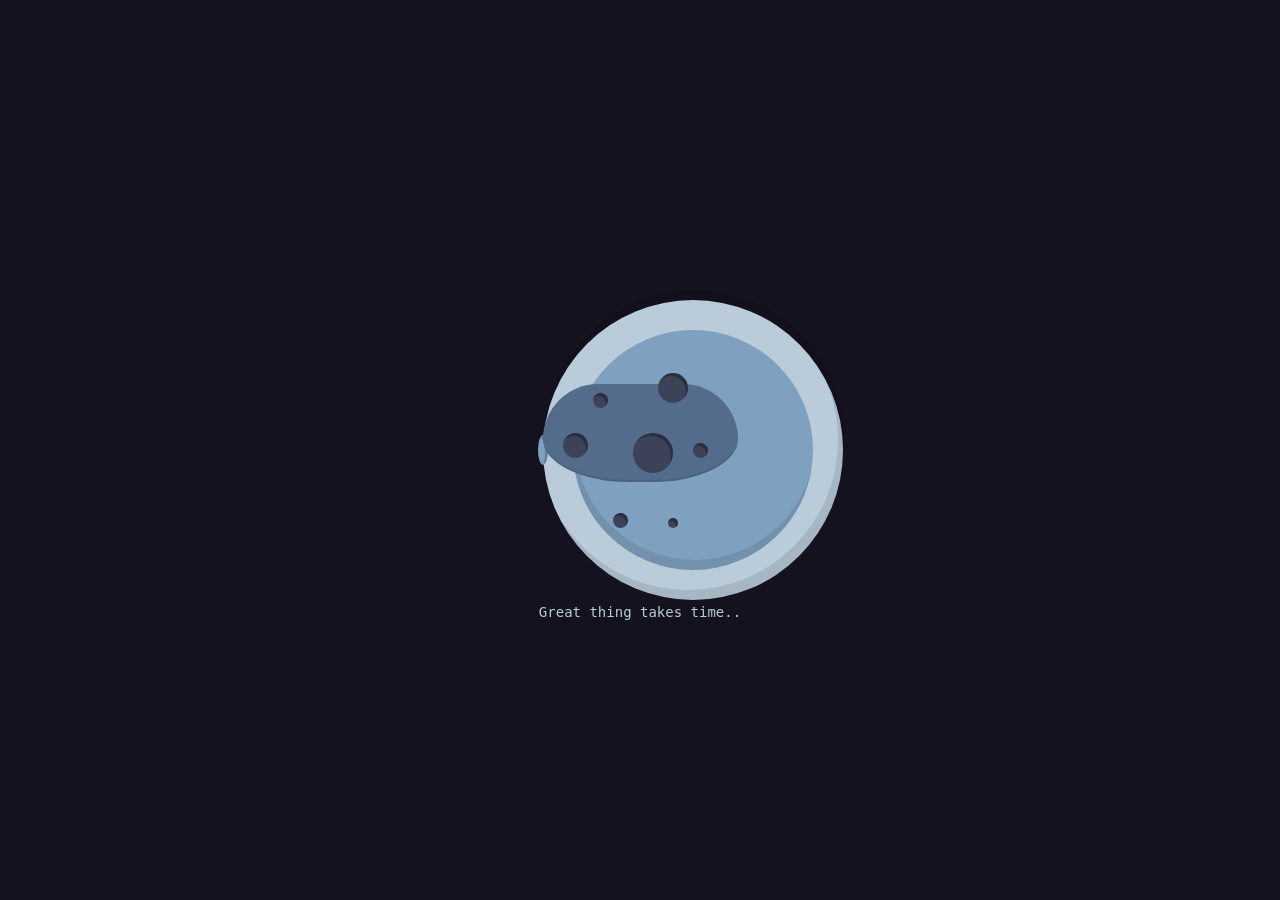
==== index.html @ 895e4190 "css-fix" ====
<!DOCTYPE html>
<html lang="en">
<head>
    <meta charset="UTF-8">
    <meta name="viewport" content="width=device-width, initial-scale=1.0">
    <title>Adarsh Gupta</title>
</head>
<link rel="stylesheet" href="style.css">
<link rel="preconnect" href="https://fonts.googleapis.com">
<link rel="preconnect" href="https://fonts.gstatic.com" crossorigin>
<link href="https://fonts.googleapis.com/css2?family=Protest+Riot&display=swap" rel="stylesheet">
<!-- <link rel="stylesheet" href="https://unpkg.com/swiper/swiper-bundle.min.css" /> -->
<link rel="stylesheet" href="https://unicons.iconscout.com/release/v4.0.0/css/line.css" />
<link rel="shortcut icon" href="./assets/images/favicon.png">
<body>

    <div id="loading-logo">
        <div class="content">
            <div class="planet">
               <div class="ring"></div>
                  <div class="cover-ring"></div>
               <div class="spots">
                  <span></span>
                  <span></span>
                  <span></span>
                  <span></span>
                  <span></span>
                  <span></span>
                  <span></span>
         
               </div>
            </div>
            <p>Great thing takes time..</p>
         </div>
      </div>

<div id="content" class="hidden">
    <div class="mob-nav-popup">

        <ul>

            <div class="upper-bar">
                <img src="./assets/images/menu.png" class="menu-img" onclick="closeSideBar()" alt="">
                <img src="./assets/images/close.png" class="invert cross-img" onclick="closeSideBar()" alt="">
            </div>

            <div class="lower-bar">
                <li><a href="#home" onclick="closeSideBar()">Home</a></li>
                <li><a href="#about" onclick="closeSideBar()">About</a></li>


                <li><a href="#myprojects" onclick="closeSideBar()">Projects</a></li>
                        <li><a href="/creative.html" target="_blank" onclick="closeSideBar()">Creative Stuffs</a></li>
                <li><a href="#contact" onclick="closeSideBar()">Contact</a></li>
            </div>

        </ul>
    </div>

    <div class="main-container" id="home">
        <nav>
            <div class="desktop-nav">
                <div class="name">
                    Adarsh
                </div>
                <div class="navigations">
                    <ul>
                        <li><a href="#home">Home</a></li>
                        <li><a href="#about">About</a></li>
                        <li><a >MyWorks 
                            <img src="./assets/images/arrow-down.png" alt="">
                        </a>
                        <ul class="highindex">
                            <li><a href="#myprojects">MyProjects</a></li>
                            <li><a href="/creative.html" target="_blank">Creative Stuffs</a></li>
                        </ul>
                        </li>
                        <li class="margin-shift"><a href="#contact">Contact</a></li>
                    </ul>
                </div>
            </div>

            <div class="invisible-nav">

            </div>

            <div class="mobile-nav">
                <div class="name">
                    Adarsh
                </div>
                <div class="menu" onclick="showSideBar()">
                    <img src="./assets/images/menu.png" alt="">
                </div>
            </div>

        </nav>

        <div class="hero">

            <div class="hero-grp1">
                <div class="home-contact">
                        <a href="https://www.linkedin.com/in/adarshgupta2003/" class="home_social-icon" target="_blank">
                        <i class="uil uil-linkedin-alt"></i>
                        </a>
            
                        <a href="https://github.com/adarshgupta-2003" class="home_social-icon" target="_blank">
                        <i class="uil uil-github-alt"></i>
                        </a>
            
                        <a href="https://twitter.com/adarshgupta_x" class="home_social-icon" target="_blank">
                        <i class="uil uil-twitter-alt"></i>
                        </a>
            
                        <a href="https://medium.com/@adarshgupta_x" class="home_social-icon" target="_blank">
                        <i class="uil uil-medium-m"></i>
                        </a>
                </div>
            </div>

            <div class="hero-grp2">
                <div class="home_img">
                    <img src="./assets/images/adarsh.jpg" alt="">
                </div>
        
                <div class="home-desc">
                    <h1>Hi! I'm <span>Adarsh,</span></h1>
                    <br>
                    <p>I'm a bachelor's student in Information Technology at Mumbai University.</p>
                    <br>
                    <p>I'm currently upskilling myself in </p>
                    <p><span class="type"></span></p>
                    <div class="contactBtn">
                        <a href="https://drive.google.com/file/d/1bF4rXIwSXYUaho3O0GEvxIoeNjjh6YM7/view?usp=sharing" target="_blank" class="button button--flex">
                        Get Resume
                        </a>
                    </div>
                </div>
            </div>

        </div>

        <div class="block"></div>


        <!-- ------------------------About Section------------------------ -->
        
        <div class="about" id="about">
            <div class="about-title">
                &nbsp;<h1>About</h1>
            </div>
            <div class="about-holder">
                <div class="about-2nd-holder">
                    <div class="photo">
                        <img src="./assets/images/adarsh-gupta.jpg" alt="">
                    </div>
                    <div class="about-desc">
                        <p id="greet">   </p>
                        <p>I'm Adarsh Gupta an <span>IT student</span> based in Mumbai, India.</p>
                        <p>I'm currently upskilling myself in <span>Machine Learning, Data Science & Data Structures</span>.</p>
                        <p>When I'm not buried into coding or studying, I find myself immersed in reading, <span>researching</span>, playing <span>chess</span> or gazing up at the stars or learning about <span>deep space </span> & <span>cosmos</span>.</p>
                        <p>Sometimes while mendling with thoughts and feelings I write <span>poems</span> or sometimes write paragraphs which self-reflect my thoughts and character.</p>
                        <p>I'm always up for <span>collaborating</span> and making stuffs.</p>
                    </div>
                </div>
            </div>
        </div>

                <!-- ---------------Qualification Timeline Section------------------->

        <div class="sub-about">
            <div class="sub-about-title">
                <i class="uil uil-graduation-cap qualification_icon qualcolor" onclick="qualClick()"></i>
                <h2 class="qual" onclick="qualClick()">Qualifications </h2> 
                <h2 class="mid-qual-exp">/</h2>
                <i class="uil uil-briefcase-alt qualification_icon expcolor" onclick="expClick()"></i>
                <h2 class="exp" onclick="expClick()">Work</h2>
            </div>

            <div class="qual-body">
                <div class="timeline">
                    <ul>
                      <li>
                        <div class="content-qual">
                          <h3>BSc. in Information Technology</h3>
                          <p>VPM RZ SHAH College of Arts, Science and Commerce NAAC A grade, Mumbai University</p>
                          <p>CGPA - 7.9 | Mumbai, Maharashtra</p>
                        </div>
                        <div class="time">
                          <h4>July 2021 - June 2024</h4>
                        </div>
                      </li>
                      
                      <li>
                        <div class="content-qual">
                          <h3>Senior Secondary Education</h3>
                          <p>Wamanrao Muranjan College of Arts and Science, HSC Board.</p>
                          <p>Percentage - 89% | Mumbai, Maharashtra</p>
                        </div>
                        <div class="time">
                          <h4>April 2019 - April 2021
                          </h4>
                        </div>
                      </li>
                      
                      <li>
                        <div class="content-qual">
                          <h3>Junior Secondary Education</h3>
                          <p>Holy Angels' High School, State Board</p>
                          <p>Percentage - 86% | Mumbai, Maharashtra</p>
                        </div>
                        <div class="time">
                          <h4>May 2018 - April 2019
                          </h4>
                        </div>
                      </li>
                      
                      
                      <div style="clear:both;"></div>
                    </ul>
                  </div>
            </div>

            <div class="exp-body">
                <img src="./assets/images/jobmeme.jpg" alt="">
            </div>
        </div>

        <!-- ------------------------Project Section------------------------ -->

        <div class="projects" id="myprojects">
            <h1>My Projects</h1>

            <div class="card-container">

                <div class="card">
                    <div class="card-holder">
                        <div class="img">
                            <img src="./assets/images/assistant.png" alt="">
                        </div>

                        <div class="project-title">
                            <h2>Wall-E Assistant</h2>
                        </div>

                        <div class="action-buttons">
                            <button class="p-btn source-code"><a href="https://github.com/adarshgupta-2003/Wall-E-Assistant">Source Code</a></button>
                            <button class="p-btn live demo"><a href="https://www.youtube.com/watch?v=ZAj6F7ucrU4">Live Demo</a></button>
                        </div>

                        <div class="project-desc">
                            <h4>Developed Wall-E , A small-scale assistant, capable of running applications present on your system , send mails and carry out google searches on the console itself.</h4>
                        </div>
                    </div>  
                    

                </div>
                <div class="card">
                    <div class="card-holder">
                        <div class="img">
                            <img src="./assets/images/tictactoe.png" alt="">
                        </div>

                        <div class="project-title">
                            <h2>Tic-Tac-toe Game</h2>
                        </div>

                        <div class="action-buttons">
                            <button class="p-btn source-code"><a href="https://github.com/adarshgupta-2003/Tic-Tac-Toe-Game">Source Code</a></button>
                            <button class="p-btn live demo"><a href="https://github.com/adarshgupta-2003/Tic-Tac-Toe-Game">Live Demo</a></button>
                        </div>

                        <div class="project-desc">
                            <h4>Developed a console based Tic-Tac-Toe game in python without using any external libraries and only logics and file systems. Includes 2 player and single player.</h4>
                        </div>
                    </div>

                </div>

                <!-- 3rd project -->
                <div class="card">
                    <div class="card-holder">
                        <div class="img">
                            <img src="./assets/images/ml.png" alt="">
                        </div>

                        <div class="project-title">
                            <h2>ML Algorithms</h2>
                        </div>

                        <div class="action-buttons">
                            <button class="p-btn source-code"><a href="https://github.com/adarshgupta-2003/Machine-Learning-Algorithms">Source Code</a></button>
                            <button class="p-btn live demo"><a href="https://github.com/adarshgupta-2003/Machine-Learning-Algorithms/blob/main/01_Simple%20Linear%20Regression/01_simple-linear-regression.ipynb">Live Demo</a></button>
                        </div>

                        <div class="project-desc">
                            <h4>A repository of me practicing few Machine-Learning-Algorithms. Jupyter Notebook environment was used while coding , consisting of 6 algorithms yet.</h4>
                        </div>
                    </div>  

                </div>
                <div class="card">
                    <div class="card-holder">
                        <div class="img">
                            <img src="./assets/images/dgservices.png" alt="">
                        </div>

                        <div class="project-title">
                            <h2>DG-Services</h2>
                        </div>

                        <div class="action-buttons">
                            <button class="p-btn source-code"><a href="https://github.com/adarshgupta-2003/DG-Services">Source Code</a></button>
                            <button class="p-btn live demo"><a href="https://dg-services.vercel.app/">Live Demo</a></button>
                        </div>

                        <div class="project-desc">
                            <h4>Developed a content-driven website for DG Services, a home appliance repair business, showcasing products, services, and enhancing online presence.</h4>
                        </div>
                    </div>

                </div>

                <div class="card">
                    <div class="card-holder">
                        <div class="img">
                            <img src="./assets/images/translator.png" alt="">
                        </div>

                        <div class="project-title">
                            <h2>Text-to-web translator</h2>
                        </div>

                        <div class="action-buttons">
                            <button class="p-btn source-code"><a href="https://github.com/adarshgupta-2003/Text-to-web-bridge">Source Code</a></button>
                            <button class="p-btn live demo"><a href="https://adarshgupta-2003.github.io/Text-to-web-bridge/">Live Demo</a></button>
                        </div>

                        <div class="project-desc">
                            <h4>Created a website to translate texts over 5000 characters by creating a separate web-text page, overcoming Google Translate's limitations, inspired by mom's WhatsApp translation struggles.</h4>
                        </div>
                    </div>

                </div>
                <div class="card">
                    <div class="card-holder">
                        <div class="img">
                            <img src="./assets/images/twowheelsonrent.png" alt="">
                        </div>

                        <div class="project-title">
                            <h2>TwoWheelsOnRent</h2>
                        </div>

                        <div class="action-buttons">
                            <button class="p-btn source-code"><a href="https://github.com/adarshgupta-2003/TwoWheelsOnRent">Source Code</a></button>
                            <button class="p-btn live demo"><a href="https://two-wheels-on-rent.vercel.app/">Live Demo</a></button>
                        </div>

                        <div class="project-desc">
                            <h4>Developed bicycle rental website, Teaming up with my colleague partner for UI expertise where I've meticulously coded the frontend and backend,  developing it with precision and collaboration.</h4>
                        </div>
                    </div>

                </div>

            </div>
        </div>


        <div class="contact" >
            <section class="contact section" id="contact">
                <h1 class="section_title" id="contact">Contact Me</h1>
                <span class="section_subtitle">
                Let's talk , I'm always open to hearing ideas and perspectives ...
                </span>
          
                <div class="contact_container">
                  <div class="left">
                    <a href="mailto:adarshgupta.contact@gmail.com" target="_blank">
                      <div class="contact_info">
                        <i class="uil uil-envelope-alt contact_icon"></i>
                        <div>
                          <h3 class="contact_title">Email</h3>
                          <span class="contact_subtitle">adarshgupta.contact@gmail.com</span>
                        </div>
                      </div>
                    </a>
          
                    <a href="https://github.com/adarshgupta-2003" target="_blank">
                      <div class="contact_info">
                        <i class="uil uil-github-alt contact_icon"></i>
                        <div>
                          <h3 class="contact_title">GitHub</h3>
                          <span class="contact_subtitle">Explore Projects & Source Codes</span>
                        </div>
                      </div>
                    </a>
          
                    <a href="https://twitter.com/adarshgupta_x" target="_blank">
                      <div class="contact_info">
                        <i class="uil uil-twitter-alt contact_icon"></i>
                        <div>
                          <h3 class="contact_title">Twitter</h3>
                          <span class="contact_subtitle">@adarshgupta</span>
                        </div>
                      </div>
                    </a>
          
                    <a href="https://medium.com/@adarshgupta_x" target="_blank">
                      <div class="contact_info">
                        <!-- <img src="./assets/images/medium.svg" alt=""> -->
                        <i class="uil uil-medium-m contact_icon"></i>
                        <div>
                          <h3 class="contact_title">Medium</h3>
                          <span class="contact_subtitle">Blogs, India</span>
                        </div>
                      </div>
                    </a>

                    <a href="https://goo.gl/maps/9Uu7zb71Ub7LUuQG9" target="_blank">
                      <div class="contact_info">
                        <i class="uil uil-location-point contact_icon"></i>
                        <div>
                          <h3 class="contact_title">Location</h3>
                          <span class="contact_subtitle">Mumbai, India</span>
                        </div>
                      </div>
                    </a>
                  </div>

                <div class="right">
                    <form id="contact-form" action="https://formspree.io/f/mjvnoewa" method="post">
                        <div id="alert" class="alert_style"></div>
                        <input type="text" id="name" name="name" placeholder="Your name" required>
                        <input type="email" id="email" name="email" placeholder="Email" required>
                        <input type="text" id="subject" name="subject" placeholder="Subject" required>
                        <textarea id="message" name="message" rows="4" placeholder="Write your message" required></textarea>
                        <div class="contact-button">
                            <button type="submit">Send Message</button>
                        </div>
                    </form>
                </div>
          
                </div>
              </section>
        </div>

        <div class="footer">
            <footer>
        <div class="main-footer">

                    <div class="left-footer">
                        <div class="footer-title">
                            <h1>Adarsh Gupta</h1>
                        </div>
                        <div class="footer-subtitle">
                            Data Science Enthusiast
                        </div>
                    </div>


                    <div class="mid-footer dn">
                        <ul>
                            <li><a href="">Home</a></li>
                            <li><a href="">About</a></li>
                            <li><a href="">Projects</a></li>
                            <li><a href="">Contact</a></li>
                        </ul>
                    </div>

                    <div class="end-footer dn">
                        <div class="footer-socials">
                            <a href="https://www.linkedin.com/in/adarshgupta2003/" target="_blank" class="footer_social">
                              <i class="uil uil-linkedin-alt"></i>
                            </a>
                            <a href="https://twitter.com/adarshgupta_x" target="_blank" class="footer_social">
                              <i class="uil uil-twitter-alt"></i>
                            </a>
                            <a href="https://www.instagram.com/adarsh.guptaaaa/" target="_blank" class="footer_social">
                              <i class="uil uil-instagram"></i>
                            </a>
                            <a href="https://medium.com/@adarshgupta_x" target="_blank" class="footer_social">
                              <i class="uil uil-medium-m"></i>
                            </a>
                        </div>
                    </div>


                <!-- footer for mobile -->
                <div class="fdesktop">
                    <div class="mid-footer frow">
                        <ul>
                            <li><a href="#home">Home</a></li>
                            <li><a href="#about">About</a></li>
                            <li><a href="#myprojects">Projects</a></li>
                            <li><a href="#contact">Contact</a></li>
                        </ul>
                    </div>

                    <div class="end-footer frow">
                        <div class="footer-socials">
                            <a href="https://www.linkedin.com/in/adarshgupta2003/" target="_blank" class="footer_social">
                              <i class="uil uil-linkedin-alt"></i>
                            </a>
                            <a href="https://twitter.com/adarshgupta_x" target="_blank" class="footer_social">
                              <i class="uil uil-twitter-alt"></i>
                            </a>
                            <a href="https://www.instagram.com/adarsh.guptaaaa/" target="_blank" class="footer_social">
                              <i class="uil uil-instagram"></i>
                            </a>
                            <a href="https://medium.com/@adarshgupta_x" target="_blank" class="footer_social">
                              <i class="uil uil-medium-m"></i>
                            </a>
                        </div>
                    </div>
                </div>
        </div>
                <div class="sub-footer">
                    <p>©2024 All rights reserved . </p>
                    <p>&nbsp;Developed with ❤️ by Adarsh Gupta</p>
                </div>

                <!-- hitwebcounter.com domain got purchased api expires -->

                <div class="hitcounter">
                    <p>Visit count :&nbsp;</p>
                    <a href="https://www.hitwebcounter.com" target="_blank">
                        <img src="https://hitwebcounter.com/counter/counter.php?page=12273939&style=0010&nbdigits=5&type=ip&initCount=0" title="Counter Widget" alt="100"   border="0" />
                    </a> 
                </div>


            </footer>
        </div>
    </div>
</div>

    <script src="https://unpkg.com/typed.js@2.1.0/dist/typed.umd.js"></script>
    <script src="https://unpkg.com/swiper/swiper-bundle.min.js"></script>
    <script src="script.js"></script>
</body>
</html>
---- style.css ----
@import url("https://fonts.googleapis.com/css2?family=Poppins:wght@400;500;600&display=swap");
@import url('https://fonts.googleapis.com/css?family=Montserrat:400,500,600');

*{
    padding: 0;
    margin: 0;
    box-sizing: border-box;
    /* background-color: #5946b6; */
    scrollbar-color: #454a4d #202324;
    font-family: "Poppins", sans-serif;;
    scroll-behavior: smooth;
}

body, .hero{
    background-color: #14121F;
}

.main-container{
    height: 100vh;
    width: 100vw;
}

nav{
    width: 100vw;
    color: white;
    position: fixed;
    z-index: 99;
    background-color: #14121F;
}

.desktop-nav{
    display: flex;
    justify-content: space-between;
    padding: 40px 40px 20px 40px;
}


.navigations ul{
    display: flex;
    list-style-type: none;
}

.navigations ul li a{
    text-decoration: none;
    color: white;
    font-size: 23px;
    padding: 0 40px;
}

.navigations ul li a:hover{
  color: #6D57E0;
}

.navigations ul img{
    height: 17px;
}

.mobile-nav{
    display: none;
}

.name{
    font-family: "Protest Riot", sans-serif;
    font-weight: 400;
    font-style: normal;
    font-size: 40px;
}

.mob-nav-popup{
    display: none;
}

@media screen and (max-width: 767px){

    .desktop-nav{
        display: none;
    }

    .invisible-nav{
        width: 100vw;
        position: fixed;
    }

    .mobile-nav{
        display: flex;
        justify-content: space-between;
        align-items: end;
        padding: 20px;
        width: 100vw;
        height: 80px;
    }

    .mobile-nav .name {
        font-size: 30px;
        cursor: pointer;
    }

    .menu img{
        height: 30px;
        cursor: pointer;
        
    }


    .mobile-nav-popup{
        height: 100vh;
    }
    
    .upper-bar {
        display: flex;
        justify-content: space-between;
        padding: 20px;
    }

    .menu-img{
      height: 30px;
      cursor: pointer;
    }

    .cross-img{
      height: 25px;
      cursor: pointer;
    }

    .invert{
      filter: invert(1);
    }
    
    .mobile-nav-popup ul{
        display: flex;
    }
    
    .lower-bar{
        height: 80vh;
        /* border: 2px solid red; */
        display: flex;
        justify-content: center;
        align-items: center;
        flex-direction: column;
    }
    
    .lower-bar img{
        height: 13px;
    }
    
    .mob-nav-popup ul{
        list-style-type: none;
        text-decoration: none;
    }
    
    .lower-bar li a{
        color: white;
        text-decoration: none;
        /* border: 2px solid red; */
        text-align: start;
        font-size: 22px;
    }
    
    .lower-bar li{
        margin: 30px 0;
        text-align: start;
    }


    /* hero for mobile */

    .home_img{
        display: flex;
        justify-content: center;
    }

}

/* hover on dropdown */

nav ul li:hover > ul {
    display: block;
    }

.navigations ul ul {
    display: flex;
    flex-direction: column;
    padding-top: 10px;
    display: none;
}

/* for drop down fix */
.navigations{
    position: relative;
    display: flex;
    justify-content: center;
    align-items: center;
}

.highindex{
    background-color: #14121F;
    position: absolute;
    z-index: 999;
}

.highindex li a:hover {
    text-decoration: underline;
}

.navigations ul ul li{
    padding: 6px 0;
    margin: 8px;
}

/* .navigations ul ul li a{
    padding: 5px 0;
} */



/* hero section */

.hero{
    height: 101vh;
    width: 100vw;
    display: flex;
    flex-direction: row;
    justify-content: center;
    align-items: center;
    position: absolute;
    /* background-color: red; */
}

.home_img img{
    height: 50vh;
}

.home_social-icon{
    color: rgb(116, 94, 225);
    font-size: 1.25rem;
    
}

.home-contact{
    display: grid;
  grid-template-columns: max-content;
  row-gap: 1rem;
  transform: translateX(-4rem);
}


.hero-grp2{
    display: flex;
    flex-direction: row;
    color: white;
}

.home-desc{
    /* transform: translateX(3rem); */
    display: flex;
    flex-direction: column;
    justify-content: center;
    /* align-items: center; */
}

.home-desc h1{
    font-size: 48px;
}

.home-desc p{
    font-size: 1.125rem;
}

.home-desc span{
  color: #6D57E0;
}

.type{
  font-weight: 900;
}

/* button */

.button--flex {
    display: inline-flex;
    align-items: center;
    gap: 0.3rem;
  }

  .button {
    display: inline-flex;
    justify-content: center;
    background-color: #6e57e0 ;
    color: #fff;
    padding: 1rem;
    border-radius: 0.5rem;
    font-weight: var(--font-medium);
    font-family: inherit;
  }

  .contactBtn{
    margin: 25px 0 20px;
    margin-left: 17vw;
  }

  .contactBtn a{
    text-decoration: none;
  }

  .contactBtn a:hover{
    background-color: #5946b6;
  }

/* translateX contact and home-desc*/

.block{
    height: 100vh;
    background-color: antiquewhite;
}

/* responsive for mobile */

@media screen and (max-width: 375px){
  .home_img img{
    margin-top: 50px;
  }
}

@media screen and (max-width: 767px){
    .hero{
        flex-direction: row;
        /* border: 2px solid red; */
    }

    .hero-grp2{
        flex-direction: column;
    }

    .home-contact{
        padding-left: 20px;
        transform: translate(0.5rem, -6em);
    }

    .home-desc{
        /* transform: translateX(15px); */
        /* border: 2px solid red; */
        padding-left: 20px;
        display: flex;
        /* width: 20vw; */
    }

    .home-desc p {
        font-size: 18px;
      }

    .home-desc h1 {
        /* display: flex; */
        font-size: 30px;
        text-align: center;
    
      }

    .home_img img {
        height: 240px;
      }
}



/* about section */

.about{
    height: auto;
    width: 100vw;
    scroll-margin: 100px;
    /* background-color: brown; */
}

.about-title{
    color: white;
    text-align: center;
}

.about-holder{
    display: flex;
    justify-content: center;
    margin-top: 30px;
    /* border: 2px solid red; */
}

.photo img{
    height: 350px;
}

.about-2nd-holder{
    width: 63vw;
    display: flex;
}

.about-desc{
    font-size: 16.35px;
    color: white;
    margin-left: 40px;
    display: flex;
    justify-content: center;
    flex-direction: column;
}

.about-desc span{
  /* dark yellow */
  color: rgb(248, 187, 74);
  
  /* redish */
  /* color: #e96574; */
  
  /* light yellow */
  /* color: wheat; */
}

textarea { resize: none; }

/* @media screen and (max-width: 393px){
  padding: 0 30px;
} */

@media screen and (max-width: 767px){

    #greet{
      text-align: center;
      font-size: 20px;
    }

    #about{
      scroll-margin: 60px;
    }

    .photo img{
      width: 270px;
    }

    .about-desc{
        margin-top: 20px;
        /* width: 340px; */
        width: auto;
        padding: 0 20px;
        text-align: justify;
    }

    .about-2nd-holder{
        display: flex;
        flex-direction: column;
        width: 100%;
        justify-content: center;
        align-items: center;
    }

    .about-desc{
        margin-left: 0;
    }
}

.alert_style {
  text-align: center;
  padding: 10px;
  font-size: var(--small-font-size);
  background-color: var(--first-color);
  color: rgb(45, 190, 45);
  border-radius: 0.5rem;
  display: none;
}

#id{
  display: none;
}


/* sub-about */

.sub-about{
    height: auto;
}

.sub-about-title{
  margin-top: 60px;
    width: 100vw;
    display: flex;
    justify-content: center;
    align-items: center;
    color: white;
}

.exp{
    margin-left: 6px;
    cursor: pointer;
}

.mid-qual-exp{
    margin: 0px 10px;
}

.qual{
    cursor: pointer;
    margin-left: 6px;
}

.exp-body{
    display: none;
    margin-top: 40px;
}

.exp-body img{
    height: 210px;
    margin-left: 36vw;
}

.qual-body{
    font-family: 'Montserrat', sans-serif;
}

.qualification_icon{
    font-size: 1.8rem;;
}

.qualcolor, .qual{
    color: #6D57E0;
}

.qualcolor, .expcolor{
    cursor: pointer;
}

/* extro-code */

.timeline{
    position:relative;
    margin:50px auto;
    padding:40px 0;
    width:1000px;
    box-sizing:border-box;
  }
  .timeline:before{
    content:'';
    position:absolute;
    left:50%;
    width:2px;
    height:100%;
    background:#c5c5c5;
  }
  .timeline ul{
    padding:0;
    margin:0;
  }
  .timeline ul li{
    list-style:none;
    position:relative;
    width:50%;
    padding:20px 40px;
    box-sizing:border-box;
  }
  .timeline ul li:nth-child(odd){
    float:left;
    text-align:right;
    clear:both;
  }
  .timeline ul li:nth-child(even){
    float:right;
    text-align:left;
    clear:both;
  }
  .content-qual{
    padding-bottom:20px;
  }
  .timeline ul li:nth-child(odd):before
  {
    content:'';
    position:absolute;
    width:10px;
    height:10px;
    top:24px;
    right:-6px;
    /* background:rgba(233,33,99,1); */
    background:rgba(233,33,99,1);
    border-radius:50%;
    box-shadow:0 0 0 3px rgba(233,33,99,0.2);
  }
  .timeline ul li:nth-child(even):before
  {
    content:'';
    position:absolute;
    width:10px;
    height:10px;
    top:24px;
    left:-4px;
    background:rgba(233,33,99,1);
    border-radius:50%;
    box-shadow:0 0 0 3px rgba(233,33,99,0.2);
  }
  .timeline ul li h3{
    padding:0;
    margin:0;
    /* color:rgba(233,33,99,1); */
    font-size: 18px;
    color: #6D57E0;
    font-weight:600;
  }
  .timeline ul li p{
    margin:10px 0 0;
    padding:0;
    color: white;
  }
  .timeline ul li .time h4{
    margin:0;
    padding:0;
    font-size:14px;
  }
  .timeline ul li:nth-child(odd) .time
  {
    position:absolute;
    top:12px;
    right:-222px;
    margin:0;
    padding:8px 16px;
    /* background:rgba(233,33,99,1); */
    background-color: #6D57E0;
    color:#fff;
    border-radius:18px;
    box-shadow:0 0 0 3px rgba(233,33,99,0.3);
  }
  .timeline ul li:nth-child(even) .time
  {
    position:absolute;
    top:12px;
    left:-222px;
    margin:0;
    padding:8px 16px;
    /* background:rgba(233,33,99,1); */
    background-color: #6D57E0;
    color:#fff;
    border-radius:18px;
    box-shadow:0 0 0 3px rgba(233,33,99,0.3);
  }
  @media(max-width:1000px)
  {
    .timeline{
      width:100%;
    }
  }
  @media(max-width:767px){
    .timeline{
      width:100%;
      padding-bottom:0;
    }
    h1{
      font-size:40px;
      text-align:center;
    }
    .timeline:before{
      left:20px;
      height:100%;
    }
    .timeline ul li:nth-child(odd),
    .timeline ul li:nth-child(even)
    {
      width:100%;
      text-align:left;
      padding-left:50px;
      padding-bottom:50px;
    }
    .timeline ul li:nth-child(odd):before,
    .timeline ul li:nth-child(even):before
    {
      top:-18px;
      left:16px;
    }
    .timeline ul li:nth-child(odd) .time,
    .timeline ul li:nth-child(even) .time{
      top:-30px;
      left:50px;
      right:inherit;
    }
  }

  @media screen and (max-width: 767px){
    .sub-about{
        margin-top: 50px;
    }

    .exp-body img{
        height: 210px;
        margin-left: 15px;
        width: 95vw;
    }
  }

  /* myprojects */

  .projects{
    height: auto;
    width: 100vw;
    position: relative;
  }

  .projects h1{
    text-align: center;
    margin-top: 100px;
    color: white;
  }

  .card-holder{
    padding: 20px;
    height: 465px;
  }

  .card-container{
    width: 80vw;
    display: flex;
    justify-content: center;
    margin-top: 20px;
    align-items: center;
  }

  .card-container {
    display: grid;
    grid-template-columns: repeat(3, 1fr);
    grid-gap: 20px;
    /* grid-column-gap: -20px; */
    justify-content: center;
    margin-top: 20px;
    margin-left: 180px;
  }

  .card{
    width: 335px;
    border: 2px solid #5946b6;
    border-radius: 22px;
    color: white;
    background-color: black;
  }

  .card img{
    height: 165px;
    width: 294px;
    border-radius: 12px;
  }

  /* inner-card styling */

  .project-title h2{
    text-align: center;
    margin: 10px 0px;
  }

  .action-buttons{
    display: flex;
    justify-content: space-around;
    margin: 10px 0px;
  }

  .project-desc h4{
    margin: 20px 0px;
  }

  .p-btn{
    padding: 4px 7px;
    border-radius: 5px;
    font-size: 16px;
    cursor: pointer;
    /* background-color: rgb(31, 170, 31); */
    background-color: #5946b6;
    color: white;
  }

  .action-buttons button a{
    text-decoration: none;
    color: #fff;
  }


  /* card nav */

  .prev-btn, .next-btn {
    position: absolute;
    top: 50%;
    transform: translateY(-50%);
    background: none;
    border: none;
    font-size: 24px;
    color: white;
    cursor: pointer;
    z-index: 1;
}

.prev-btn {
    left: 305px;
}

.next-btn {
    right: 305px;
}



/* .card {
    flex: 0 0 335px;
    margin-right: 20px;
    display: flex;
  width: 100%;
  animation: slide-animation 12s infinite linear;
} */

body{
  overflow-x: hidden;
}

#myprojects{
  scroll-margin: 130px;
}

@media (max-width: 768px) {
  .card-container {
      /* grid-template-columns: repeat(1, 1fr); */
      display: flex;
      flex-direction: column;
      justify-content: center;
      align-items: center;
  }

  .card-container{
    margin-left: 0;
    width: 100vw;
  }

  .card-holder{
    height: auto;
    /* width: auto; */
  }
}


/* media queries for scroll-margin on mobile */

@media (max-width: 768px) {
  

  .card-holder{
    padding: 20px;
  }

  
  #myprojects{
    scroll-margin: 90px;
  }

  #contact{
    scroll-margin: 400px;
  }

}

/* contact */

.contact_container {
  row-gap: 3rem;
}

.contact_info {
  display: flex;
  margin-bottom: 2rem;
  align-items: flex-start;
}

.contact_icon {
  font-size: 2rem;
  color: #6e57e0;
  margin-right: 0.75rem;
}

.contact_content {
  border-radius: 0.5rem;
  padding: 0.75rem 1rem 0.25rem;
  border: #6e57e0 2px solid;
}


.contact_input {
  width: 100%;
  font-family: "Poppins", sans-serif;
  font-size: 0.938rem;
  border: none;
  outline: none;
  padding: 0.25rem 0.5rem 0.5rem 0;
}

.contact_label {
  font-size: 0.75rem;
}


/* styles */

.contact{
  margin-top: 50px;
}

.contact_container{
  display: flex;
  justify-content: center;
  height: 78vh;
  margin-top: 30px;
}

.right{
  margin-left: 30px;
}

.right form{
  display: flex;
  flex-direction: column;
}

.section_title{
  color: white;
  font-size: 30px;
  text-align: center;
  margin-bottom: 10px;
}

.section_subtitle{
  display: flex;
  justify-content: center;
  color: antiquewhite;
}

input[type="text"],
input[type="email"],
textarea {
    width: 100%;
    padding: 15px;
    box-sizing: border-box;
    border: 3px solid #6D57E0;
    border-radius: 10px;
    margin: 8px 0;
    background-color: #14121F;
    color: white;

}

form{
  width: 25vw;
}

textarea{
  font-size: 14px;
}

.contact_title {
  font-size: 1.125rem;
  font-weight: 500;
  color: white;
  text-decoration: none;
}

.contact_subtitle {
  font-size: 0.813rem;
  text-decoration: none;
  color: grey;
}

.left a{
  text-decoration: none;
}

.contact-button{
  width: inherit;
  display: flex;
  justify-content: center;
}

.right button{
  width: 140px;
  padding: 10px;
  color: white;
  outline: none;
  background-color:#14121F;
  border: 3px solid #6D57E0;
  border-radius: 10px;
  cursor: pointer;
  margin-top: 10px;
}

#contact{
  scroll-margin: 120px;
}

@media (max-width: 768px){
  .contact_container{
    flex-direction: column;
  }

  .left{
    display: flex;
    flex-direction: column;
    justify-content: center;
    margin-left: 80px;
  }

  .right{
    margin-left: 0;
    margin-top: -30px;
  }

  form{
    width: auto;
    padding: 15px;
  }

  .section_subtitle{
    padding: 20px;
    text-align: center;
  }

  .section_title{
    margin-bottom: 0;
  }
}

/* main-footer */

footer{
  background-color: #100E1B;
}

.main-footer{
  display: flex;
  justify-content: space-around;
  padding: 50px;
}

.footer-title h1{
  color: white;
}

.footer-subtitle{
  color: grey;
  text-align: center;
}

.mid-footer ul{
  list-style-type: none;
}

.mid-footer ul li a{
  text-decoration: none;
  color: #c5c5c5;
}

.footer-socials{
  display: flex;
  flex-direction: column;
}

.footer-socials a i{
  color: white;
}

.mid-footer a:hover{
  text-decoration: underline;
}

.sub-footer{
  display: flex;
  justify-content: center;
  align-items: center;
  color: white;
}

.sub-footer{
  padding: 10px 0;
}

.mobile-footer{
  display: flex;
  flex-direction: row;
  justify-content: space-around;
}
  .fdesktop{
    display: none;
  }

  .footer-socials a i:hover,
  .mid-footer ul li a:hover
  {
    color: #6D57E0;
  }


@media (max-width: 768px){
  .main-footer{
    flex-direction: column;
    justify-content: center;
    align-items: center;
  }

  .dn{
    display: none;
  }

  .frow{
    flex-direction: row;
    /* display: none; */
  }

  .fdesktop{
    margin-top: 20px;
    width: 100%;
    display: flex;
    flex-direction: row;
    justify-content: space-evenly;
  }

  .contact_container{
    height: auto;
    margin-bottom: 40px;
  }

  .sub-footer{
    flex-direction: column;
  }
}

/* addtional mobile responsive */

@media (max-width: 560px){
  .card{
    width: 304px;
  }

  .card img{
    width: 262px;
  }

  form{
    padding: 25px;
  }
}

.hitcounter{
  display: flex;
  justify-content: center;
  align-items: center;
  text-align: center;
  padding-bottom: 10px;
}

.hitcounter p{
  color: white;
}

#cb{
  color: white;
}

.hitcounter img{
  height: 18px;
  margin-bottom: -3px;
}

/* for smaller device */

@media (max-height: 665px) {
  .hero{
    margin-top: 30px;
  }

/* for extreme smaller device */

@media (max-height: 605px) {
  .hero{
    margin-top: 50px;
  }

}
}

/* loading animation */



.hidden {
  display: none;
}

.content {
  width: 300px;
  height: 300px;
  position: relative;
  display: flex;
  justify-content: center;
  align-items: center;
}

.content .planet {
  width: 65%;
  height: 65%;
  background-color: #546c8c;
  border-radius: 100%;
  position: absolute;
  display: flex;
  align-items: center;
  transform-origin: center center;
  box-shadow: inset 2px -10px 0px rgba(0, 0, 0, 0.1);
  animation: planet 5s ease infinite alternate;
}

@keyframes planet {
  0% {
    transform: rotate(10deg);
  }

  100% {
    transform: rotate(-10deg);
  }
}

.content .planet .ring {
  position: absolute;
  width: 300px;
  height: 300px;
  border-radius: 100%;
  background-color: #bacbd9;
  display: flex;
  align-items: center;
  justify-content: center;
  transform-origin: 33% center;
  box-shadow: 2px -10px 0px rgba(0, 0, 0, 0.1), inset -5px -10px 0px rgba(0, 0, 0, 0.1);
  animation: ring 3s ease infinite;
  /* small ball */
  /* inner ring */
}

@keyframes ring {
  0% {
    transform: rotateX(110deg) rotateZ(0deg) translate(-50px, 5px);
  }

  100% {
    transform: rotateX(110deg) rotateZ(360deg) translate(-50px, 5px);
  }
}

.content .planet .ring:before {
  content: "";
  position: absolute;
  width: 10px;
  height: 30px;
  border-radius: 100%;
  background-color: #7ea1bf;
  z-index: 2;
  left: calc(0px - 5px);
  box-shadow: inset -3px 3px 0px rgba(0, 0, 0, 0.2);
}

.content .planet .ring:after {
  content: "";
  position: absolute;
  width: 240px;
  height: 240px;
  border-radius: 100%;
  background-color: #7ea1bf;
  box-shadow: inset 2px -10px 0px rgba(0, 0, 0, 0.1);
}

.content .planet .cover-ring {
  position: absolute;
  width: 100%;
  height: 50%;
  border-bottom-left-radius: 80%;
  border-bottom-right-radius: 80%;
  border-top-left-radius: 100px;
  border-top-right-radius: 100px;
  transform: translate(0px, -17px);
  background-color: #546c8c;
  z-index: 2;
  box-shadow: inset 0px -2px 0px rgba(0, 0, 0, 0.1);
}

.content .planet .spots {
  width: 100%;
  height: 100%;
  display: flex;
  align-items: center;
  justify-content: center;
  position: absolute;
  z-index: 2;
}

.content .planet .spots span {
  width: 30px;
  height: 30px;
  background-color: #3c4359;
  position: absolute;
  border-radius: 100%;
  box-shadow: inset -2px 3px 0px rgba(0, 0, 0, 0.3);
  animation: dots 5s ease infinite alternate;
}

@keyframes dots {
  0% {
    box-shadow: inset -3px 3px 0px rgba(0, 0, 0, 0.3);
  }

  100% {
    box-shadow: inset 3px 3px 0px rgba(0, 0, 0, 0.3);
  }
}

.content .planet .spots span:nth-child(1) {
  top: 20px;
  right: 50px;
}

.content .planet .spots span:nth-child(2) {
  top: 40px;
  left: 50px;
  width: 15px;
  height: 15px;
}

.content .planet .spots span:nth-child(3) {
  top: 80px;
  left: 20px;
  width: 25px;
  height: 25px;
}

.content .planet .spots span:nth-child(4) {
  top: 80px;
  left: 90px;
  width: 40px;
  height: 40px;
}

.content .planet .spots span:nth-child(5) {
  top: 160px;
  left: 70px;
  width: 15px;
  height: 15px;
}

.content .planet .spots span:nth-child(6) {
  top: 165px;
  left: 125px;
  width: 10px;
  height: 10px;
}

.content .planet .spots span:nth-child(7) {
  top: 90px;
  left: 150px;
  width: 15px;
  height: 15px;
}

.content p {
  color: #bacbd9;
  font-size: 14px;
  z-index: 2;
  position: absolute;
  bottom: -20px;
  font-family: "Roboto Mono", monospace;
  animation: text 4s ease infinite;
  width: auto;
  /* width: 120px; */
  text-align: center;
}

#loading-logo{
  background-color: #14121F;
  height: 100vh;
}

.content{
  position: absolute;
  top: 50%;  
  left: 50%; 
  transform: translate(-50%, -50%);
}
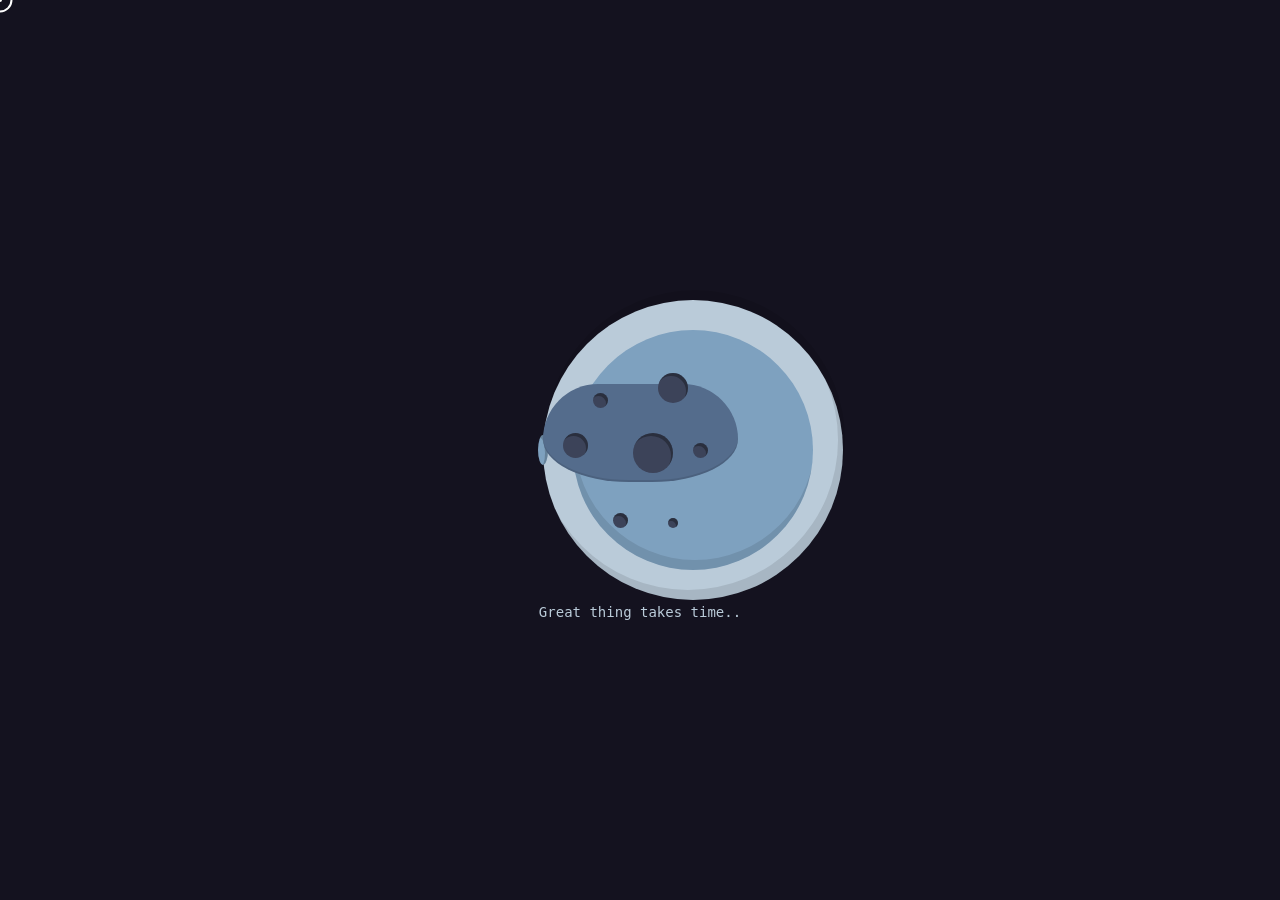
==== commit 8a8d9b10: "feat : fancy-cursor" ====
--- a/index.html
+++ b/index.html
@@ -9,7 +9,7 @@
 <link rel="preconnect" href="https://fonts.googleapis.com">
 <link rel="preconnect" href="https://fonts.gstatic.com" crossorigin>
 <link href="https://fonts.googleapis.com/css2?family=Protest+Riot&display=swap" rel="stylesheet">
-<!-- <link rel="stylesheet" href="https://unpkg.com/swiper/swiper-bundle.min.css" /> -->
+<link rel="stylesheet" href="/dist/kursor.css">
 <link rel="stylesheet" href="https://unicons.iconscout.com/release/v4.0.0/css/line.css" />
 <link rel="shortcut icon" href="./assets/images/favicon.png">
 <body>
@@ -536,7 +536,14 @@
 </div>
 
     <script src="https://unpkg.com/typed.js@2.1.0/dist/typed.umd.js"></script>
-    <script src="https://unpkg.com/swiper/swiper-bundle.min.js"></script>
     <script src="script.js"></script>
+    <script src="/dist/kursor.js"></script>
+    <script>
+        new kursor({
+            type: 1,
+            removeDefaultCursor: true,
+            color: '#fff'
+        })
+    </script>
 </body>
 </html>
--- a/style.css
+++ b/style.css
@@ -5,11 +5,18 @@
     padding: 0;
     margin: 0;
     box-sizing: border-box;
-    /* background-color: #5946b6; */
-    scrollbar-color: #454a4d #202324;
     font-family: "Poppins", sans-serif;;
     scroll-behavior: smooth;
 }
+
+::-webkit-scrollbar{
+  width: 7px;
+  }
+  
+  ::-webkit-scrollbar-thumb{
+  background: #624bd3;
+  border-radius: 10px;
+  }
 
 body, .hero{
     background-color: #14121F;
@@ -159,6 +166,7 @@
     .lower-bar li{
         margin: 30px 0;
         text-align: start;
+        color: #7964e4;
     }
 
 
@@ -285,7 +293,7 @@
   .button {
     display: inline-flex;
     justify-content: center;
-    background-color: #6e57e0 ;
+    background-color: #5e47d1 ;
     color: #fff;
     padding: 1rem;
     border-radius: 0.5rem;
@@ -368,7 +376,6 @@
     height: auto;
     width: 100vw;
     scroll-margin: 100px;
-    /* background-color: brown; */
 }
 
 .about-title{
@@ -393,6 +400,7 @@
 }
 
 .about-desc{
+    cursor: help !important;
     font-size: 16.35px;
     color: white;
     margin-left: 40px;
@@ -486,7 +494,7 @@
 
 .exp{
     margin-left: 6px;
-    cursor: pointer;
+    cursor: pointer !;
 }
 
 .mid-qual-exp{
--- a/dist/kursor.css
+++ b/dist/kursor.css
@@ -0,0 +1,267 @@
+/*!
+  * Kursor v0.1.5
+  * Forged by Luis Daniel Rovira
+  * Released under the MIT License.
+  */
+  .notCursor {
+    cursor: none;
+  }
+  .notCursor * {
+    cursor: none;
+  }
+  #kursorWrapper {
+    position: fixed;
+    z-index: 99;
+    overflow: hidden;
+    pointer-events: none;
+    top: 0;
+    left: 0;
+    width: 100%;
+    height: 100%;
+    overflow: hidden;
+  }
+  div[class*='kursor'] {
+    position: fixed;
+    pointer-events: none;
+    transform: translate(-50%, -50%);
+    z-index: 10000;
+  }
+  div[class*='kursor'].kursor--hidden {
+    opacity: 0;
+    width: 0px;
+    height: 0px;
+  }
+  div[class*='kursor'].kursor--1 {
+    left: 0px;
+    top: 0px;
+    width: 25px;
+    height: 25px;
+    border-radius: 50%;
+    border: 2px solid rgba(var(--k-color), 1);
+    transition: all 0.2s ease, top 0.18s ease-out, left 0.18s ease-out;
+  }
+  div[class*='kursor'].kursor--1 + .kursorChild {
+    display: block;
+    width: 4px;
+    height: 4px;
+    background: rgba(var(--k-color), 1);
+    border-radius: 50%;
+    transition: all 0.2s ease, top 0s ease-out, left 0s ease-out;
+  }
+  div[class*='kursor'].kursor--1.--hover {
+    width: 40px;
+    height: 40px;
+    border: 2px solid rgba(var(--k-color), 0);
+    background: rgba(var(--k-color), 0.1);
+  }
+  div[class*='kursor'].kursor--1.--hover + .kursorChild {
+    background: rgba(var(--k-color), 0.3);
+  }
+  div[class*='kursor'].kursor--1.kursor--down {
+    width: 20px;
+    height: 20px;
+  }
+  div[class*='kursor'].kursor--1.kursor--down + .kursorChild:after {
+    width: 40px !important;
+    height: 40px !important;
+    opacity: 0;
+    border: 1px solid;
+    border-radius: 50%;
+    border-color: rgba(var(--k-color), 1);
+    transition: all 0.4s ease;
+  }
+  div[class*='kursor'].kursor--2 {
+    left: 0px;
+    top: 0px;
+    width: 20px;
+    height: 20px;
+    border-radius: 50%;
+    background: rgba(var(--k-color), 1);
+    transition: all 0.2s ease, top 0.1s ease-out, left 0.1s ease-out;
+  }
+  div[class*='kursor'].kursor--2 + .kursorChild {
+    display: block;
+    width: 4px;
+    height: 4px;
+    background: rgba(var(--k-color), 1);
+    border-radius: 50%;
+    transition: all 0.2s ease, top 0.2s ease-out, left 0.2s ease-out;
+  }
+  div[class*='kursor'].kursor--2.--hover {
+    width: 40px;
+    height: 40px;
+    background: rgba(var(--k-color), 0.1);
+  }
+  div[class*='kursor'].kursor--2.--hover + .kursorChild {
+    background: rgba(var(--k-color), 0.3);
+  }
+  div[class*='kursor'].kursor--2.kursor--down {
+    width: 10px;
+    height: 10px;
+  }
+  div[class*='kursor'].kursor--2.kursor--down + .kursorChild:after {
+    width: 40px !important;
+    height: 40px !important;
+    opacity: 0;
+    border: 1px solid;
+    border-radius: 50%;
+    border-color: rgba(var(--k-color), 1);
+    transition: all 0.4s ease;
+  }
+  div[class*='kursor'].kursor--3 {
+    left: 0px;
+    top: 0px;
+    width: 20px;
+    height: 20px;
+    border: 1px solid rgba(var(--k-color), 1);
+    transition: all 0.2s ease, top 0.05s ease-out, left 0.05s ease-out;
+  }
+  div[class*='kursor'].kursor--3 + .kursorChild {
+    display: block;
+    width: 4px;
+    height: 4px;
+    background: rgba(var(--k-color), 1);
+    transition: all 0.2s ease, top 0.2s ease-out, left 0.2s ease-out;
+  }
+  div[class*='kursor'].kursor--3.--hover {
+    width: 40px;
+    height: 40px;
+    background: rgba(var(--k-color), 0.1);
+    border: 1px solid rgba(var(--k-color), 0);
+  }
+  div[class*='kursor'].kursor--3.--hover + .kursorChild {
+    background: rgba(var(--k-color), 0.3);
+  }
+  div[class*='kursor'].kursor--3.kursor--down {
+    width: 5px;
+    height: 5px;
+    border: 1px solid rgba(var(--k-color), 0);
+  }
+  div[class*='kursor'].kursor--3.kursor--down + .kursorChild {
+    width: 10px;
+    height: 10px;
+  }
+  div[class*='kursor'].kursor--3.kursor--down + .kursorChild:after {
+    width: 40px !important;
+    height: 40px !important;
+    opacity: 0;
+    border: 1px solid;
+    border-color: rgba(var(--k-color), 1);
+    transition: all 0.4s ease;
+  }
+  div[class*='kursor'].kursor--4 {
+    left: 0px;
+    top: 0px;
+    width: 50px;
+    height: 50px;
+    border: 1px solid rgba(var(--k-color), 0.3);
+    border-radius: 50%;
+    transition: all 0.2s ease, top 0.2s ease-out, left 0.2s ease-out;
+  }
+  div[class*='kursor'].kursor--4 + .kursorChild {
+    display: block;
+    width: 6px;
+    height: 6px;
+    background: rgba(var(--k-color), 1);
+    border-radius: 50%;
+    transition: all 0.2s ease, top 0.03s ease-out, left 0.03s ease-out;
+  }
+  div[class*='kursor'].kursor--4.--hover {
+    width: 30px;
+    height: 30px;
+    background: rgba(var(--k-color), 0.1);
+    border: 3px solid rgba(var(--k-color), 0);
+  }
+  div[class*='kursor'].kursor--4.--hover + .kursorChild {
+    width: 25px;
+    height: 25px;
+    background: rgba(var(--k-color), 0.1);
+  }
+  div[class*='kursor'].kursor--4.kursor--down {
+    width: 5px;
+    height: 5px;
+  }
+  div[class*='kursor'].kursor--4.kursor--down + .kursorChild {
+    width: 10px;
+    height: 10px;
+  }
+  div[class*='kursor'].kursor--4.kursor--down + .kursorChild:after {
+    width: 40px !important;
+    height: 40px !important;
+    opacity: 0;
+    border-radius: 50%;
+    border: 1px solid;
+    border-color: rgba(var(--k-color), 1);
+    transition: all 0.4s ease;
+  }
+  div[class*='kursor'].kursor--5 {
+    left: 0px;
+    top: 0px;
+    width: 10px;
+    height: 10px;
+    border: 1px solid rgba(var(--k-color), 0.5);
+    border-radius: 50%;
+    transition: all 0.2s ease, top 0.2s ease-out, left 0.2s ease-out;
+  }
+  div[class*='kursor'].kursor--5.--hover {
+    width: 26px;
+    height: 26px;
+    background: rgba(var(--k-color), 0.1);
+    border: 3px solid rgba(var(--k-color), 0);
+  }
+  div[class*='kursor'].kursor--5.kursor--down {
+    width: 15px;
+    height: 15px;
+  }
+  div[class*='kursorChild'] {
+    position: fixed;
+    pointer-events: none;
+    transform: translate(-50%, -50%);
+    display: none;
+    overflow: hidden;
+  }
+  div[class*='kursorChild'].kursorChild[class*='--hidden'] {
+    opacity: 0;
+    width: 0px;
+    height: 0px;
+  }
+  div[class*='kursorChild'].kursorChild:after {
+    content: '';
+    pointer-events: none;
+    width: 0px;
+    height: 0px;
+    position: absolute;
+    left: 50%;
+    top: 50%;
+    opacity: 1;
+    border: 0px solid rgba(var(--k-color), 0.5);
+    transform: translate(-50%, -50%);
+  }
+  .kursor--absolute {
+    position: absolute !important;
+    z-index: 2000;
+  }
+  @media screen and (max-width: 768px) {
+    .notCursor * {
+      cursor: auto;
+    }
+    div[class*='kursor'] {
+      display: none !important;
+    }
+    div[class*='kursorChild'] {
+      display: none !important;
+    }
+  }
+  @media screen and (max-width: 812px) and (max-height: 430px) and (orientation: landscape) {
+    div[class*='kursor'] {
+      display: none !important;
+    }
+    div[class*='kursorChild'] {
+      display: none !important;
+    }
+    .notCursor * {
+      cursor: auto;
+    }
+  }
+  
+  
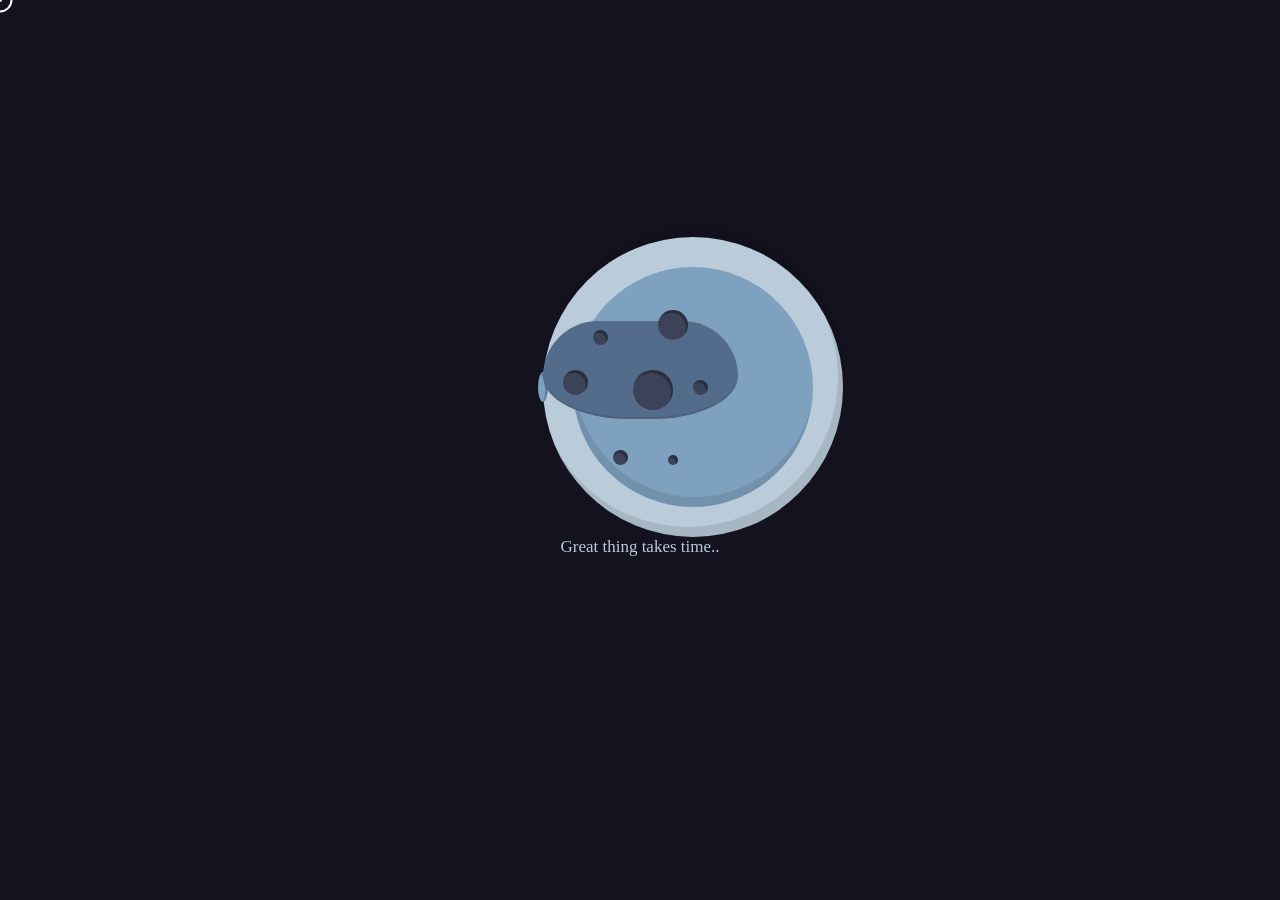
==== commit 1a1d0f5c: "feat : tooltip" ====
--- a/index.html
+++ b/index.html
@@ -5,13 +5,14 @@
     <meta name="viewport" content="width=device-width, initial-scale=1.0">
     <title>Adarsh Gupta</title>
 </head>
-<link rel="stylesheet" href="style.css">
+<link rel="stylesheet" href="/assets/pages/style.css">
 <link rel="preconnect" href="https://fonts.googleapis.com">
 <link rel="preconnect" href="https://fonts.gstatic.com" crossorigin>
 <link href="https://fonts.googleapis.com/css2?family=Protest+Riot&display=swap" rel="stylesheet">
 <link rel="stylesheet" href="/dist/kursor.css">
 <link rel="stylesheet" href="https://unicons.iconscout.com/release/v4.0.0/css/line.css" />
 <link rel="shortcut icon" href="./assets/images/favicon.png">
+<link rel="stylesheet" href="https://unpkg.com/aos@next/dist/aos.css" media="(min-width: 768px)" />
 <body>
 
     <div id="loading-logo">
@@ -50,7 +51,7 @@
 
 
                 <li><a href="#myprojects" onclick="closeSideBar()">Projects</a></li>
-                        <li><a href="/creative.html" target="_blank" onclick="closeSideBar()">Creative Stuffs</a></li>
+                        <li><a href="./assets/pages/creative.html" target="_blank" onclick="closeSideBar()">Creative Stuffs</a></li>
                 <li><a href="#contact" onclick="closeSideBar()">Contact</a></li>
             </div>
 
@@ -58,6 +59,9 @@
     </div>
 
     <div class="main-container" id="home">
+
+        <!--------------------------Navbar Section----------------------------->
+
         <nav>
             <div class="desktop-nav">
                 <div class="name">
@@ -72,7 +76,7 @@
                         </a>
                         <ul class="highindex">
                             <li><a href="#myprojects">MyProjects</a></li>
-                            <li><a href="/creative.html" target="_blank">Creative Stuffs</a></li>
+                            <li><a href="./assets/pages/creative.html" target="_blank">Creative Stuffs</a></li>
                         </ul>
                         </li>
                         <li class="margin-shift"><a href="#contact">Contact</a></li>
@@ -95,30 +99,43 @@
 
         </nav>
 
+        <!--------------------------Hero Section----------------------------->
+
+        
+
         <div class="hero">
 
             <div class="hero-grp1">
-                <div class="home-contact">
-                        <a href="https://www.linkedin.com/in/adarshgupta2003/" class="home_social-icon" target="_blank">
-                        <i class="uil uil-linkedin-alt"></i>
-                        </a>
-            
-                        <a href="https://github.com/adarshgupta-2003" class="home_social-icon" target="_blank">
-                        <i class="uil uil-github-alt"></i>
-                        </a>
-            
-                        <a href="https://twitter.com/adarshgupta_x" class="home_social-icon" target="_blank">
-                        <i class="uil uil-twitter-alt"></i>
-                        </a>
-            
-                        <a href="https://medium.com/@adarshgupta_x" class="home_social-icon" target="_blank">
-                        <i class="uil uil-medium-m"></i>
-                        </a>
-                </div>
+                <div class="home-contact" style="overflow: visible;">
+                    <a href="https://www.linkedin.com/in/adarshgupta2003/" class="home_social-icon" target="_blank">
+                    <i class="uil uil-linkedin-alt"></i>
+                    <span class="tooltiptext">Linkedin</span>
+                    </a>
+        
+                    <a href="https://github.com/adarshgupta-2003" class="home_social-icon" target="_blank">
+                    <i class="uil uil-github-alt"></i>
+                    <span class="tooltiptext">Github</span>
+                    </a>
+        
+                    <a href="https://twitter.com/adarshgupta_x" class="home_social-icon" target="_blank">
+                    <i class="uil uil-twitter-alt"></i>
+                    <span class="tooltiptext">Twitter</span>
+                    </a>
+        
+                    <a href="https://medium.com/@adarshgupta_x" class="home_social-icon" target="_blank">
+                    <i class="uil uil-medium-m"></i>
+                    <span class="tooltiptext">Medium</span>
+                    </a>
+
+                    <a href="https://medium.com/@adarshgupta_x" class="home_social-icon" target="_blank">
+                        <svg xmlns="http://www.w3.org/2000/svg" width="1em" height="1em" viewBox="0 0 128 128"><path fill="#745ee1" d="M100.402 127.243q-.19.752-1.502.752H82.168c-1.007 0-1.876-.438-2.632-1.317L51.91 91.531l-7.706 7.33v27.258q-.001 1.882-1.88 1.881h-12.97q-1.88 0-1.88-1.88V1.876Q27.473 0 29.354-.001h12.97c1.253 0 1.882.628 1.882 1.876v76.501l33.08-33.457q1.317-1.314 2.631-1.315h17.295c.75 0 1.25.315 1.504.937q.379 1.129-.19 1.693L63.561 80.062l36.465 45.3q.748.752.38 1.881"/></svg>
+                    <span class="tooltiptext">Kaggle</span>
+                    </a>
+            </div>
             </div>
 
             <div class="hero-grp2">
-                <div class="home_img">
+                <div class="home_img" data-aos="flip-left">
                     <img src="./assets/images/adarsh.jpg" alt="">
                 </div>
         
@@ -129,7 +146,7 @@
                     <br>
                     <p>I'm currently upskilling myself in </p>
                     <p><span class="type"></span></p>
-                    <div class="contactBtn">
+                    <div class="contactBtn" data-aos="fade" data-aos-offset="10">
                         <a href="https://drive.google.com/file/d/1bF4rXIwSXYUaho3O0GEvxIoeNjjh6YM7/view?usp=sharing" target="_blank" class="button button--flex">
                         Get Resume
                         </a>
@@ -142,7 +159,7 @@
         <div class="block"></div>
 
 
-        <!-- ------------------------About Section------------------------ -->
+        <!--------------------------About Section----------------------------->
         
         <div class="about" id="about">
             <div class="about-title">
@@ -150,10 +167,10 @@
             </div>
             <div class="about-holder">
                 <div class="about-2nd-holder">
-                    <div class="photo">
+                    <div class="photo" data-aos="fade" data-aos-offset="100">
                         <img src="./assets/images/adarsh-gupta.jpg" alt="">
                     </div>
-                    <div class="about-desc">
+                    <div class="about-desc" data-aos="fade-left" data-aos-offset="100">
                         <p id="greet">   </p>
                         <p>I'm Adarsh Gupta an <span>IT student</span> based in Mumbai, India.</p>
                         <p>I'm currently upskilling myself in <span>Machine Learning, Data Science & Data Structures</span>.</p>
@@ -165,7 +182,7 @@
             </div>
         </div>
 
-                <!-- ---------------Qualification Timeline Section------------------->
+        <!-----------------Qualification Timeline Section--------------------->
 
         <div class="sub-about">
             <div class="sub-about-title">
@@ -180,7 +197,7 @@
                 <div class="timeline">
                     <ul>
                       <li>
-                        <div class="content-qual">
+                        <div class="content-qual" data-aos="fade" data-aos-offset="100">
                           <h3>BSc. in Information Technology</h3>
                           <p>VPM RZ SHAH College of Arts, Science and Commerce NAAC A grade, Mumbai University</p>
                           <p>CGPA - 7.9 | Mumbai, Maharashtra</p>
@@ -191,7 +208,7 @@
                       </li>
                       
                       <li>
-                        <div class="content-qual">
+                        <div class="content-qual" data-aos="fade" data-aos-offset="100">
                           <h3>Senior Secondary Education</h3>
                           <p>Wamanrao Muranjan College of Arts and Science, HSC Board.</p>
                           <p>Percentage - 89% | Mumbai, Maharashtra</p>
@@ -203,7 +220,7 @@
                       </li>
                       
                       <li>
-                        <div class="content-qual">
+                        <div class="content-qual" data-aos="fade" data-aos-offset="100">
                           <h3>Junior Secondary Education</h3>
                           <p>Holy Angels' High School, State Board</p>
                           <p>Percentage - 86% | Mumbai, Maharashtra</p>
@@ -225,14 +242,14 @@
             </div>
         </div>
 
-        <!-- ------------------------Project Section------------------------ -->
+        <!---------------------------Project Section-------------------------->
 
         <div class="projects" id="myprojects">
             <h1>My Projects</h1>
 
-            <div class="card-container">
-
-                <div class="card">
+            <div class="card-container" >
+
+                <div class="card"  data-aos="fade-up" data-aos-easing="ease-in-out-back" data-aos-delay="100" data-aos-offset="150">
                     <div class="card-holder">
                         <div class="img">
                             <img src="./assets/images/assistant.png" alt="">
@@ -254,7 +271,8 @@
                     
 
                 </div>
-                <div class="card">
+
+                <div class="card"  data-aos="fade-up" data-aos-easing="ease-in-out-back" data-aos-delay="200" data-aos-offset="150">
                     <div class="card-holder">
                         <div class="img">
                             <img src="./assets/images/tictactoe.png" alt="">
@@ -275,9 +293,7 @@
                     </div>
 
                 </div>
-
-                <!-- 3rd project -->
-                <div class="card">
+                <div class="card"  data-aos="fade-up" data-aos-easing="ease-in-out-back" data-aos-delay="300" data-aos-offset="150">
                     <div class="card-holder">
                         <div class="img">
                             <img src="./assets/images/ml.png" alt="">
@@ -298,7 +314,8 @@
                     </div>  
 
                 </div>
-                <div class="card">
+
+                <div class="card"  data-aos="fade-up" data-aos-easing="ease-in-out-back" data-aos-delay="100" data-aos-offset="150">
                     <div class="card-holder">
                         <div class="img">
                             <img src="./assets/images/dgservices.png" alt="">
@@ -320,7 +337,7 @@
 
                 </div>
 
-                <div class="card">
+                <div class="card"  data-aos="fade-up" data-aos-easing="ease-in-out-back" data-aos-delay="200" data-aos-offset="150">
                     <div class="card-holder">
                         <div class="img">
                             <img src="./assets/images/translator.png" alt="">
@@ -336,12 +353,13 @@
                         </div>
 
                         <div class="project-desc">
-                            <h4>Created a website to translate texts over 5000 characters by creating a separate web-text page, overcoming Google Translate's limitations, inspired by mom's WhatsApp translation struggles.</h4>
-                        </div>
-                    </div>
-
-                </div>
-                <div class="card">
+                            <h4>Created a website to translate texts over 5000 characters by creating a separate web-text page, overcoming Google Translate's limitations, inspired by mom's WhatsApp struggle on translation .</h4>
+                        </div>
+                    </div>
+
+                </div>
+
+                <div class="card"  data-aos="fade-up" data-aos-easing="ease-in-out-back" data-aos-delay="300" data-aos-offset="150">
                     <div class="card-holder">
                         <div class="img">
                             <img src="./assets/images/twowheelsonrent.png" alt="">
@@ -366,6 +384,7 @@
             </div>
         </div>
 
+        <!-- ------------------------Contact Section-------------------------->
 
         <div class="contact" >
             <section class="contact section" id="contact">
@@ -429,13 +448,13 @@
                   </div>
 
                 <div class="right">
-                    <form id="contact-form" action="https://formspree.io/f/mjvnoewa" method="post">
+                    <form id="contact-form" action="https://formspree.io/f/mgegplzr" method="post">
                         <div id="alert" class="alert_style"></div>
-                        <input type="text" id="name" name="name" placeholder="Your name" required>
-                        <input type="email" id="email" name="email" placeholder="Email" required>
-                        <input type="text" id="subject" name="subject" placeholder="Subject" required>
-                        <textarea id="message" name="message" rows="4" placeholder="Write your message" required></textarea>
-                        <div class="contact-button">
+                        <input data-aos="flip-down" data-aos-offset="50" type="text" id="name" name="name" placeholder="Your name" required>
+                        <input data-aos="flip-down" data-aos-offset="50" type="email" id="email" name="email" placeholder="Email" required>
+                        <input data-aos="flip-down" data-aos-offset="50" type="text" id="subject" name="subject" placeholder="Subject" required>
+                        <textarea data-aos="flip-down" data-aos-offset="50" id="message" name="message" rows="4" placeholder="Write your message" required></textarea>
+                        <div class="contact-button" data-aos="flip-down" data-aos-offset="50">
                             <button type="submit">Send Message</button>
                         </div>
                     </form>
@@ -445,6 +464,8 @@
               </section>
         </div>
 
+        <!-- ------------------------Footer Section-------------------------->
+        
         <div class="footer">
             <footer>
         <div class="main-footer">
@@ -534,11 +555,18 @@
         </div>
     </div>
 </div>
-
-    <script src="https://unpkg.com/typed.js@2.1.0/dist/typed.umd.js"></script>
-    <script src="script.js"></script>
+    <script src="dist/typed.js"></script>
     <script src="/dist/kursor.js"></script>
+    <script src="/assets/pages/script.js"></script>
+    <script src="https://unpkg.com/aos@next/dist/aos.js" defer media="(min-width: 768px)"></script>
     <script>
+        setTimeout(function() {
+            AOS.init({
+                offset: 300,
+                duration: 1000,
+                disable: 'mobile'
+            });
+        }, 2500);
         new kursor({
             type: 1,
             removeDefaultCursor: true,
--- a/assets/pages/style.css
+++ b/assets/pages/style.css
@@ -0,0 +1,1456 @@
+@import url("https://fonts.googleapis.com/css2?family=Poppins:wght@400;500;600&display=swap");
+@import url('https://fonts.googleapis.com/css?family=Montserrat:400,500,600');
+
+*{
+    padding: 0;
+    margin: 0;
+    box-sizing: border-box;
+    font-family: "Poppins", sans-serif;;
+    scroll-behavior: smooth;
+}
+
+/* scrollbar styling */
+
+::-webkit-scrollbar{
+  width: 7px;
+  }
+
+  ::-webkit-scrollbar-thumb{
+  background: #624bd3;
+  border-radius: 10px;
+  }
+
+  /* selection styling */
+
+  ::-moz-selection { 
+    color: white;
+    background: #7964e4;
+  }
+  
+  ::selection {
+    color: white;
+    background: #7964e4;
+  }
+
+body, .hero{
+    background-color: #14121F;
+}
+
+.main-container{
+    height: 100vh;
+    width: 100vw;
+}
+
+nav{
+    width: 100vw;
+    color: white;
+    position: fixed;
+    z-index: 99;
+    background-color: #14121F;
+}
+
+.desktop-nav{
+    display: flex;
+    justify-content: space-between;
+    padding: 40px 40px 20px 40px;
+}
+
+
+.navigations ul{
+    display: flex;
+    list-style-type: none;
+}
+
+.navigations ul li a{
+    text-decoration: none;
+    color: white;
+    font-size: 23px;
+    padding: 0 40px;
+}
+
+.navigations ul li a:hover{
+  color: #6D57E0;
+}
+
+.navigations ul img{
+    height: 17px;
+}
+
+.mobile-nav{
+    display: none;
+}
+
+.name{
+    font-family: "Protest Riot", sans-serif;
+    font-weight: 400;
+    font-style: normal;
+    font-size: 40px;
+}
+
+.mob-nav-popup{
+    display: none;
+}
+
+@media screen and (max-width: 767px){
+
+    .desktop-nav{
+        display: none;
+    }
+
+    .invisible-nav{
+        width: 100vw;
+        position: fixed;
+    }
+
+    .mobile-nav{
+        display: flex;
+        justify-content: space-between;
+        align-items: end;
+        padding: 20px;
+        width: 100vw;
+        height: 80px;
+    }
+
+    .mobile-nav .name {
+        font-size: 30px;
+        cursor: pointer;
+    }
+
+    .menu img{
+        height: 30px;
+        cursor: pointer;
+        
+    }
+
+
+    .mobile-nav-popup{
+        height: 100vh;
+    }
+    
+    .upper-bar {
+        display: flex;
+        justify-content: space-between;
+        padding: 20px;
+    }
+
+    .menu-img{
+      height: 30px;
+      cursor: pointer;
+    }
+
+    .cross-img{
+      height: 25px;
+      cursor: pointer;
+    }
+
+    .invert{
+      filter: invert(1);
+    }
+    
+    .mobile-nav-popup ul{
+        display: flex;
+    }
+    
+    .lower-bar{
+        height: 80vh;
+        /* border: 2px solid red; */
+        display: flex;
+        justify-content: center;
+        align-items: center;
+        flex-direction: column;
+    }
+    
+    .lower-bar img{
+        height: 13px;
+    }
+    
+    .mob-nav-popup ul{
+        list-style-type: none;
+        text-decoration: none;
+    }
+    
+    .lower-bar li a{
+        color: white;
+        text-decoration: none;
+        /* border: 2px solid red; */
+        text-align: start;
+        font-size: 22px;
+    }
+    
+    .lower-bar li{
+        margin: 30px 0;
+        text-align: start;
+        color: #7964e4;
+    }
+
+
+    /* hero for mobile */
+
+    .home_img{
+        display: flex;
+        justify-content: center;
+    }
+
+}
+
+/* hover on dropdown */
+
+nav ul li:hover > ul {
+    display: block;
+    }
+
+.navigations ul ul {
+    display: flex;
+    flex-direction: column;
+    padding-top: 10px;
+    display: none;
+}
+
+/* for drop down fix */
+.navigations{
+    position: relative;
+    display: flex;
+    justify-content: center;
+    align-items: center;
+}
+
+.highindex{
+    background-color: #14121F;
+    position: absolute;
+    z-index: 999;
+}
+
+.highindex li a:hover {
+    text-decoration: underline;
+}
+
+.navigations ul ul li{
+    padding: 6px 0;
+    margin: 8px;
+}
+
+/* .navigations ul ul li a{
+    padding: 5px 0;
+} */
+
+
+
+/* hero section */
+
+.hero{
+    height: 101vh;
+    width: 100vw;
+    display: flex;
+    flex-direction: row;
+    justify-content: center;
+    align-items: center;
+    position: absolute;
+    /* background-color: red; */
+}
+
+.home_img img{
+    height: 50vh;
+}
+
+.home_social-icon{
+    color: rgb(116, 94, 225);
+    font-size: 1.25rem;
+    
+}
+
+/* tooltip styling */
+
+.home_social-icon {
+  position: relative;
+  display: inline-block;
+}
+
+.tooltiptext{
+  font-size: 12px;
+}
+
+.home_social-icon .tooltiptext {
+  visibility: hidden;
+  width: 80px;
+  color: #fff;
+  text-align: center;
+  border-radius: 6px;
+  padding: 5px 0;
+  position: absolute;
+  z-index: 999 !important;
+  bottom: -4%;
+  right: -460%;
+  margin-left: -60px;
+  opacity: 0;
+  transition: opacity 0.3s;
+  background-color: #7964e4;
+}
+
+.home_social-icon .tooltiptext::after {
+  content: "";
+  position: absolute;
+  top: 35%;
+  transform: rotate(90deg);
+  left: 68%;
+  margin-left: -64px;
+  border-width: 5px;
+  border-style: solid;
+  border-color: #7964e4 transparent transparent transparent;
+}
+
+.home_social-icon:hover .tooltiptext {
+  visibility: visible;
+  opacity: 1;
+}
+
+.home_img{
+  margin: 0 80px 0 20px;
+}
+
+
+
+.home-contact{
+  display: grid;
+  grid-template-columns: max-content;
+  row-gap: 1rem;
+  transform: translateX(-4.4rem);
+}
+
+
+.hero-grp2{
+    display: flex;
+    flex-direction: row;
+    justify-content: center;
+    color: white;
+}
+
+.home-desc{
+    display: flex;
+    flex-direction: column;
+    justify-content: center;
+}
+
+.home-desc h1{
+    font-size: 48px;
+}
+
+.home-desc p{
+    font-size: 1.125rem;
+}
+
+.home-desc span{
+  color: #6D57E0;
+}
+
+.type{
+  font-weight: 900;
+}
+
+/* button */
+
+.button--flex {
+    display: inline-flex;
+    align-items: center;
+    gap: 0.3rem;
+  }
+
+  .button {
+    display: inline-flex;
+    justify-content: center;
+    background-color: #5e47d1 ;
+    color: #fff;
+    padding: 1rem;
+    border-radius: 0.5rem;
+    font-weight: var(--font-medium);
+    font-family: inherit;
+  }
+
+  .contactBtn{
+    margin: 25px 0 20px;
+    display: flex;
+    justify-content: center;
+    align-items: center;
+  }
+
+  .contactBtn a{
+    text-decoration: none;
+  }
+
+  .contactBtn a:hover{
+    background-color: #5946b6;
+  }
+
+.block{
+    height: 100vh;
+    background-color: antiquewhite;
+}
+
+/* responsive for mobile */
+
+@media screen and (max-width: 375px){
+  .home_img img{
+    margin-top: 50px;
+  }
+}
+
+@media screen and (max-width: 767px){
+    .hero{
+        flex-direction: row;
+    }
+
+    .hero-grp2{
+        flex-direction: column;
+    }
+
+    .home-contact{
+        padding-left: 20px;
+        transform: translate(0.5rem, -6em);
+    }
+
+    .home-desc{
+        display: flex;
+        align-items: center;
+    }
+
+    .home-desc p {
+        font-size: 18px;
+        text-align: center;
+      }
+
+    .home-desc h1 {
+        font-size: 30px;
+        text-align: center;
+    
+      }
+
+    .home_img img {
+        height: 240px;
+      }
+
+      .contactBtn{
+        margin-right: 33px;
+      }
+
+
+}
+
+
+
+/* about section */
+
+.about{
+    height: auto;
+    width: 100vw;
+    scroll-margin: 100px;
+}
+
+.about-title{
+    color: white;
+    text-align: center;
+}
+
+.about-holder{
+    display: flex;
+    justify-content: center;
+    margin-top: 30px;
+    /* border: 2px solid red; */
+}
+
+.photo img{
+  border-radius: 22px;
+  height: 350px;
+}
+
+.about-2nd-holder{
+    width: 63vw;
+    display: flex;
+}
+
+.about-desc{
+    cursor: help !important;
+    font-size: 16.35px;
+    color: white;
+    margin-left: 40px;
+    display: flex;
+    justify-content: center;
+    flex-direction: column;
+}
+
+.about-desc span{
+  /* dark yellow */
+  color: rgb(248, 187, 74);
+  
+  /* redish */
+  /* color: #e96574; */
+  
+  /* light yellow */
+  /* color: wheat; */
+}
+
+textarea { resize: none; }
+
+/* @media screen and (max-width: 393px){
+  padding: 0 30px;
+} */
+
+@media screen and (max-width: 767px){
+
+    #greet{
+      text-align: center;
+      font-size: 20px;
+    }
+
+    #about{
+      scroll-margin: 60px;
+    }
+
+    .photo img{
+      width: 270px;
+    }
+
+    .about-desc{
+        margin-top: 20px;
+        /* width: 340px; */
+        width: auto;
+        padding: 0 20px;
+        text-align: justify;
+    }
+
+    .about-2nd-holder{
+        display: flex;
+        flex-direction: column;
+        width: 100%;
+        justify-content: center;
+        align-items: center;
+    }
+
+    .about-desc{
+        margin-left: 0;
+    }
+}
+
+.alert_style {
+  text-align: center;
+  padding: 10px;
+  font-size: var(--small-font-size);
+  background-color: var(--first-color);
+  color: rgb(45, 190, 45);
+  border-radius: 0.5rem;
+  display: none;
+}
+
+#id{
+  display: none;
+}
+
+
+/* sub-about */
+
+.sub-about{
+    height: auto;
+}
+
+.sub-about-title{
+  margin-top: 60px;
+    width: 100vw;
+    display: flex;
+    justify-content: center;
+    align-items: center;
+    color: white;
+}
+
+.exp{
+    margin-left: 6px;
+    cursor: pointer !;
+}
+
+.mid-qual-exp{
+    margin: 0px 10px;
+}
+
+.qual{
+    cursor: pointer;
+    margin-left: 6px;
+}
+
+.exp-body{
+    display: none;
+    margin-top: 40px;
+}
+
+.exp-body img{
+    height: 210px;
+    margin-left: 36vw;
+}
+
+.qual-body{
+    font-family: 'Montserrat', sans-serif;
+}
+
+.qualification_icon{
+    font-size: 1.8rem;;
+}
+
+.qualcolor, .qual{
+    color: #6D57E0;
+}
+
+.qualcolor, .expcolor{
+    cursor: pointer;
+}
+
+/* extro-code */
+
+.timeline{
+    position:relative;
+    margin:50px auto;
+    padding:40px 0;
+    width:1000px;
+    box-sizing:border-box;
+  }
+  .timeline:before{
+    content:'';
+    position:absolute;
+    left:50%;
+    width:2px;
+    height:100%;
+    background:#c5c5c5;
+  }
+  .timeline ul{
+    padding:0;
+    margin:0;
+  }
+  .timeline ul li{
+    list-style:none;
+    position:relative;
+    width:50%;
+    padding:20px 40px;
+    box-sizing:border-box;
+  }
+  .timeline ul li:nth-child(odd){
+    float:left;
+    text-align:right;
+    clear:both;
+  }
+  .timeline ul li:nth-child(even){
+    float:right;
+    text-align:left;
+    clear:both;
+  }
+  .content-qual{
+    padding-bottom:20px;
+  }
+  .timeline ul li:nth-child(odd):before
+  {
+    content:'';
+    position:absolute;
+    width:10px;
+    height:10px;
+    top:24px;
+    right:-6px;
+    /* background:rgba(233,33,99,1); */
+    background:rgba(233,33,99,1);
+    border-radius:50%;
+    box-shadow:0 0 0 3px rgba(233,33,99,0.2);
+  }
+  .timeline ul li:nth-child(even):before
+  {
+    content:'';
+    position:absolute;
+    width:10px;
+    height:10px;
+    top:24px;
+    left:-4px;
+    background:rgba(233,33,99,1);
+    border-radius:50%;
+    box-shadow:0 0 0 3px rgba(233,33,99,0.2);
+  }
+  .timeline ul li h3{
+    padding:0;
+    margin:0;
+    /* color:rgba(233,33,99,1); */
+    font-size: 18px;
+    color: #6D57E0;
+    font-weight:600;
+  }
+  .timeline ul li p{
+    margin:10px 0 0;
+    padding:0;
+    color: white;
+  }
+  .timeline ul li .time h4{
+    margin:0;
+    padding:0;
+    font-size:14px;
+  }
+  .timeline ul li:nth-child(odd) .time
+  {
+    position:absolute;
+    top:12px;
+    right:-222px;
+    margin:0;
+    padding:8px 16px;
+    /* background:rgba(233,33,99,1); */
+    background-color: #6D57E0;
+    color:#fff;
+    border-radius:18px;
+    box-shadow:0 0 0 3px rgba(233,33,99,0.3);
+  }
+  .timeline ul li:nth-child(even) .time
+  {
+    position:absolute;
+    top:12px;
+    left:-222px;
+    margin:0;
+    padding:8px 16px;
+    /* background:rgba(233,33,99,1); */
+    background-color: #6D57E0;
+    color:#fff;
+    border-radius:18px;
+    box-shadow:0 0 0 3px rgba(233,33,99,0.3);
+  }
+  @media(max-width:1000px)
+  {
+    .timeline{
+      width:100%;
+    }
+  }
+  @media(max-width:767px){
+    .timeline{
+      width:100%;
+      padding-bottom:0;
+    }
+    h1{
+      font-size:40px;
+      text-align:center;
+    }
+    .timeline:before{
+      left:20px;
+      height:100%;
+    }
+    .timeline ul li:nth-child(odd),
+    .timeline ul li:nth-child(even)
+    {
+      width:100%;
+      text-align:left;
+      padding-left:50px;
+      padding-bottom:50px;
+    }
+    .timeline ul li:nth-child(odd):before,
+    .timeline ul li:nth-child(even):before
+    {
+      top:-18px;
+      left:16px;
+    }
+    .timeline ul li:nth-child(odd) .time,
+    .timeline ul li:nth-child(even) .time{
+      top:-30px;
+      left:50px;
+      right:inherit;
+    }
+  }
+
+  @media screen and (max-width: 767px){
+    .sub-about{
+        margin-top: 50px;
+    }
+
+    .exp-body img{
+        height: 210px;
+        margin-left: 15px;
+        width: 95vw;
+    }
+  }
+
+  /* myprojects */
+
+  .projects{
+    height: auto;
+    width: 100vw;
+    overflow: hidden;
+    position: relative;
+  }
+
+  .projects h1{
+    text-align: center;
+    margin-top: 100px;
+    color: white;
+  }
+
+  .card-holder{
+    padding: 20px;
+    height: 465px;
+  }
+
+  .card-container{
+    width: 80vw;
+    display: flex;
+    justify-content: center;
+    margin-top: 20px;
+    align-items: center;
+  }
+
+  .card-container {
+    display: grid;
+    grid-template-columns: repeat(3, 1fr);
+    grid-gap: 20px;
+    /* grid-column-gap: -20px; */
+    justify-content: center;
+    margin-top: 20px;
+    margin-left: 180px;
+  }
+
+  .card{
+    width: 335px;
+    border: 2px solid #5946b6;
+    border-radius: 22px;
+    color: white;
+    background-color: black;
+  }
+
+  .card img{
+    height: 165px;
+    width: 294px;
+    border-radius: 12px;
+  }
+
+  /* inner-card styling */
+
+  .project-title h2{
+    text-align: center;
+    margin: 10px 0px;
+  }
+
+  .action-buttons{
+    display: flex;
+    justify-content: space-around;
+    margin: 10px 0px;
+  }
+
+  .project-desc h4{
+    margin: 20px 0px;
+  }
+
+  .p-btn{
+    padding: 4px 7px;
+    border-radius: 5px;
+    font-size: 16px;
+    cursor: pointer;
+    /* background-color: rgb(31, 170, 31); */
+    background-color: #5946b6;
+    color: white;
+  }
+
+  .action-buttons button a{
+    text-decoration: none;
+    color: #fff;
+  }
+
+
+  /* card nav */
+
+  .prev-btn, .next-btn {
+    position: absolute;
+    top: 50%;
+    transform: translateY(-50%);
+    background: none;
+    border: none;
+    font-size: 24px;
+    color: white;
+    cursor: pointer;
+    z-index: 1;
+}
+
+.prev-btn {
+    left: 305px;
+}
+
+.next-btn {
+    right: 305px;
+}
+
+
+
+/* .card {
+    flex: 0 0 335px;
+    margin-right: 20px;
+    display: flex;
+  width: 100%;
+  animation: slide-animation 12s infinite linear;
+} */
+
+body{
+  overflow-x: hidden;
+}
+
+#myprojects{
+  scroll-margin: 130px;
+}
+
+@media (max-width: 768px) {
+  .card-container {
+      /* grid-template-columns: repeat(1, 1fr); */
+      display: flex;
+      flex-direction: column;
+      justify-content: center;
+      align-items: center;
+  }
+
+  .card-container{
+    margin-left: 0;
+    width: 100vw;
+  }
+
+  .card-holder{
+    height: auto;
+    /* width: auto; */
+  }
+}
+
+
+/* media queries for scroll-margin on mobile */
+
+@media (max-width: 768px) {
+  
+
+  .card-holder{
+    padding: 20px;
+  }
+
+  
+  #myprojects{
+    scroll-margin: 90px;
+  }
+
+  #contact{
+    scroll-margin: 400px;
+  }
+
+}
+
+/* contact */
+
+.contact_container {
+  row-gap: 3rem;
+}
+
+.contact_info {
+  display: flex;
+  margin-bottom: 2rem;
+  align-items: flex-start;
+}
+
+.contact_icon {
+  font-size: 2rem;
+  color: #6e57e0;
+  margin-right: 0.75rem;
+}
+
+.contact_content {
+  border-radius: 0.5rem;
+  padding: 0.75rem 1rem 0.25rem;
+  border: #6e57e0 2px solid;
+}
+
+
+.contact_input {
+  width: 100%;
+  font-family: "Poppins", sans-serif;
+  font-size: 0.938rem;
+  border: none;
+  outline: none;
+  padding: 0.25rem 0.5rem 0.5rem 0;
+}
+
+.contact_label {
+  font-size: 0.75rem;
+}
+
+
+/* styles */
+
+.contact{
+  margin-top: 50px;
+}
+
+.contact_container{
+  display: flex;
+  justify-content: center;
+  height: 78vh;
+  margin-top: 30px;
+}
+
+.right{
+  margin-left: 30px;
+}
+
+.right form{
+  display: flex;
+  flex-direction: column;
+}
+
+.section_title{
+  color: white;
+  font-size: 30px;
+  text-align: center;
+  margin-bottom: 10px;
+}
+
+.section_subtitle{
+  display: flex;
+  justify-content: center;
+  color: antiquewhite;
+}
+
+input[type="text"],
+input[type="email"],
+textarea {
+    width: 100%;
+    padding: 15px;
+    box-sizing: border-box;
+    border: 3px solid #6D57E0;
+    border-radius: 10px;
+    margin: 8px 0;
+    background-color: #14121F;
+    color: white;
+
+}
+
+form{
+  width: 25vw;
+}
+
+textarea{
+  font-size: 14px;
+}
+
+.contact_title {
+  font-size: 1.125rem;
+  font-weight: 500;
+  color: white;
+  text-decoration: none;
+}
+
+.contact_subtitle {
+  font-size: 0.813rem;
+  text-decoration: none;
+  color: grey;
+}
+
+.left a{
+  text-decoration: none;
+}
+
+.contact-button{
+  width: inherit;
+  display: flex;
+  justify-content: center;
+}
+
+.right button{
+  width: 140px;
+  padding: 10px;
+  color: white;
+  outline: none;
+  background-color:#14121F;
+  border: 3px solid #6D57E0;
+  border-radius: 10px;
+  cursor: pointer;
+  margin-top: 10px;
+}
+
+#contact{
+  scroll-margin: 120px;
+}
+
+@media (max-width: 768px){
+  .contact_container{
+    flex-direction: column;
+  }
+
+  .left{
+    display: flex;
+    flex-direction: column;
+    justify-content: center;
+    margin-left: 80px;
+  }
+
+  .right{
+    margin-left: 0;
+    margin-top: -30px;
+  }
+
+  form{
+    width: auto;
+    padding: 15px;
+  }
+
+  .section_subtitle{
+    padding: 20px;
+    text-align: center;
+  }
+
+  .section_title{
+    margin-bottom: 0;
+  }
+}
+
+/* main-footer */
+
+footer{
+  background-color: #100E1B;
+}
+
+.main-footer{
+  display: flex;
+  justify-content: space-around;
+  padding: 50px;
+}
+
+.footer-title h1{
+  color: white;
+}
+
+.footer-subtitle{
+  color: grey;
+  text-align: center;
+}
+
+.mid-footer ul{
+  list-style-type: none;
+}
+
+.mid-footer ul li a{
+  text-decoration: none;
+  color: #c5c5c5;
+}
+
+.footer-socials{
+  display: flex;
+  flex-direction: column;
+}
+
+.footer-socials a i{
+  color: white;
+}
+
+.mid-footer a:hover{
+  text-decoration: underline;
+}
+
+.sub-footer{
+  display: flex;
+  justify-content: center;
+  align-items: center;
+  color: white;
+}
+
+.sub-footer{
+  padding: 10px 0;
+}
+
+.mobile-footer{
+  display: flex;
+  flex-direction: row;
+  justify-content: space-around;
+}
+  .fdesktop{
+    display: none;
+  }
+
+  .footer-socials a i:hover,
+  .mid-footer ul li a:hover
+  {
+    color: #6D57E0;
+  }
+
+
+@media (max-width: 768px){
+  .main-footer{
+    flex-direction: column;
+    justify-content: center;
+    align-items: center;
+  }
+
+  .dn{
+    display: none;
+  }
+
+  .frow{
+    flex-direction: row;
+    /* display: none; */
+  }
+
+  .fdesktop{
+    margin-top: 20px;
+    width: 100%;
+    display: flex;
+    flex-direction: row;
+    justify-content: space-evenly;
+  }
+
+  .contact_container{
+    height: auto;
+    margin-bottom: 40px;
+  }
+
+  .sub-footer{
+    flex-direction: column;
+  }
+}
+
+/* addtional mobile responsive */
+
+@media (max-width: 560px){
+  .card{
+    width: 304px;
+  }
+
+  .card img{
+    width: 262px;
+  }
+
+  form{
+    padding: 25px;
+  }
+}
+
+.hitcounter{
+  display: flex;
+  justify-content: center;
+  align-items: center;
+  text-align: center;
+  padding-bottom: 10px;
+}
+
+.hitcounter p{
+  color: white;
+}
+
+#cb{
+  color: white;
+}
+
+.hitcounter img{
+  height: 18px;
+  margin-bottom: -3px;
+}
+
+/* for smaller device */
+
+@media (max-height: 665px) {
+  .hero{
+    margin-top: 30px;
+  }
+
+/* for extreme smaller device */
+
+@media (max-height: 605px) {
+  .hero{
+    margin-top: 50px;
+  }
+
+}
+}
+
+/* loading animation */
+
+.hidden {
+  display: none;
+}
+
+.content {
+  width: 300px;
+  height: 300px;
+  position: relative;
+  display: flex;
+  justify-content: center;
+  align-items: center;
+}
+
+.content .planet {
+  width: 65%;
+  height: 65%;
+  background-color: #546c8c;
+  border-radius: 100%;
+  position: absolute;
+  display: flex;
+  align-items: center;
+  transform-origin: center center;
+  box-shadow: inset 2px -10px 0px rgba(0, 0, 0, 0.1);
+  animation: planet 5s ease infinite alternate;
+}
+
+@keyframes planet {
+  0% {
+    transform: rotate(10deg);
+  }
+
+  100% {
+    transform: rotate(-10deg);
+  }
+}
+
+.content .planet .ring {
+  position: absolute;
+  width: 300px;
+  height: 300px;
+  border-radius: 100%;
+  background-color: #bacbd9;
+  display: flex;
+  align-items: center;
+  justify-content: center;
+  transform-origin: 33% center;
+  box-shadow: 2px -10px 0px rgba(0, 0, 0, 0.1), inset -5px -10px 0px rgba(0, 0, 0, 0.1);
+  animation: ring 3s ease infinite;
+  /* small ball */
+  /* inner ring */
+}
+
+@keyframes ring {
+  0% {
+    transform: rotateX(110deg) rotateZ(0deg) translate(-50px, 5px);
+  }
+
+  100% {
+    transform: rotateX(110deg) rotateZ(360deg) translate(-50px, 5px);
+  }
+}
+
+.content .planet .ring:before {
+  content: "";
+  position: absolute;
+  width: 10px;
+  height: 30px;
+  border-radius: 100%;
+  background-color: #7ea1bf;
+  z-index: 2;
+  left: calc(0px - 5px);
+  box-shadow: inset -3px 3px 0px rgba(0, 0, 0, 0.2);
+}
+
+.content .planet .ring:after {
+  content: "";
+  position: absolute;
+  width: 240px;
+  height: 240px;
+  border-radius: 100%;
+  background-color: #7ea1bf;
+  box-shadow: inset 2px -10px 0px rgba(0, 0, 0, 0.1);
+}
+
+.content .planet .cover-ring {
+  position: absolute;
+  width: 100%;
+  height: 50%;
+  border-bottom-left-radius: 80%;
+  border-bottom-right-radius: 80%;
+  border-top-left-radius: 100px;
+  border-top-right-radius: 100px;
+  transform: translate(0px, -17px);
+  background-color: #546c8c;
+  z-index: 2;
+  box-shadow: inset 0px -2px 0px rgba(0, 0, 0, 0.1);
+}
+
+.content .planet .spots {
+  width: 100%;
+  height: 100%;
+  display: flex;
+  align-items: center;
+  justify-content: center;
+  position: absolute;
+  z-index: 2;
+}
+
+.content .planet .spots span {
+  width: 30px;
+  height: 30px;
+  background-color: #3c4359;
+  position: absolute;
+  border-radius: 100%;
+  box-shadow: inset -2px 3px 0px rgba(0, 0, 0, 0.3);
+  animation: dots 5s ease infinite alternate;
+}
+
+@keyframes dots {
+  0% {
+    box-shadow: inset -3px 3px 0px rgba(0, 0, 0, 0.3);
+  }
+
+  100% {
+    box-shadow: inset 3px 3px 0px rgba(0, 0, 0, 0.3);
+  }
+}
+
+.content .planet .spots span:nth-child(1) {
+  top: 20px;
+  right: 50px;
+}
+
+.content .planet .spots span:nth-child(2) {
+  top: 40px;
+  left: 50px;
+  width: 15px;
+  height: 15px;
+}
+
+.content .planet .spots span:nth-child(3) {
+  top: 80px;
+  left: 20px;
+  width: 25px;
+  height: 25px;
+}
+
+.content .planet .spots span:nth-child(4) {
+  top: 80px;
+  left: 90px;
+  width: 40px;
+  height: 40px;
+}
+
+.content .planet .spots span:nth-child(5) {
+  top: 160px;
+  left: 70px;
+  width: 15px;
+  height: 15px;
+}
+
+.content .planet .spots span:nth-child(6) {
+  top: 165px;
+  left: 125px;
+  width: 10px;
+  height: 10px;
+}
+
+.content .planet .spots span:nth-child(7) {
+  top: 90px;
+  left: 150px;
+  width: 15px;
+  height: 15px;
+}
+
+.content p {
+  color: #bacbd9;
+  font-size: 17px;
+  z-index: 2;
+  position: absolute;
+  bottom: -20px;
+  font-family: "Roboto";
+  animation: text 4s ease infinite;
+  width: auto;
+  /* width: 120px; */
+  text-align: center;
+}
+
+#loading-logo{
+  background-color: #14121F;
+  height: 100vh;
+}
+
+.content{
+  position: absolute;
+  top: 50%;  
+  left: 50%; 
+  transform: translate(-50%, -71%);
+}
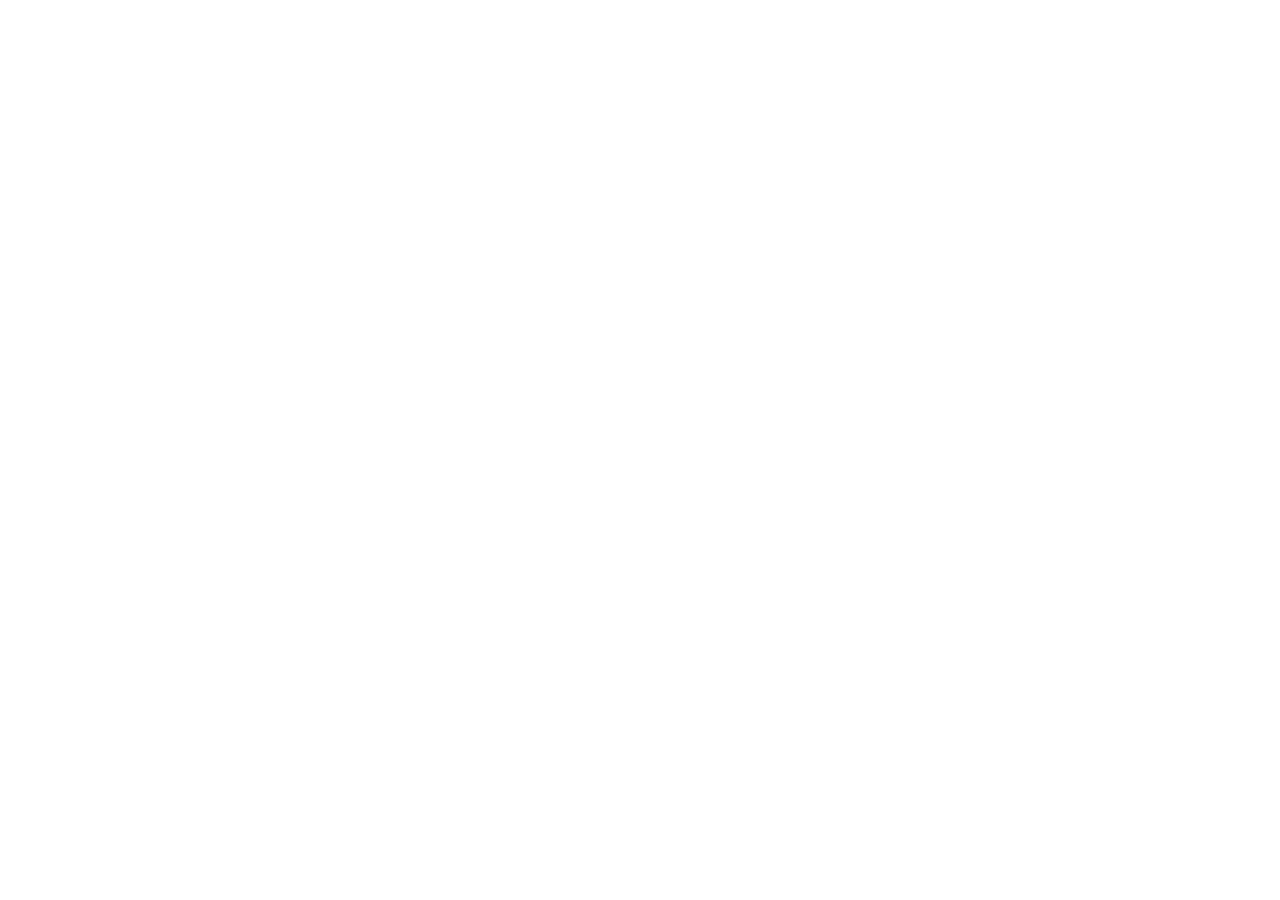
==== commit f20fc562: "redirection-update" ====
--- a/index.html
+++ b/index.html
@@ -15,7 +15,7 @@
 <link rel="stylesheet" href="https://unpkg.com/aos@next/dist/aos.css" media="(min-width: 768px)" />
 <body>
 
-    <div id="loading-logo">
+    <!-- <div id="loading-logo">
         <div class="content">
             <div class="planet">
                <div class="ring"></div>
@@ -33,7 +33,7 @@
             </div>
             <p>Great thing takes time..</p>
          </div>
-      </div>
+      </div> -->
 
 <div id="content" class="hidden">
     <div class="mob-nav-popup">
@@ -127,7 +127,7 @@
                     <span class="tooltiptext">Medium</span>
                     </a>
 
-                    <a href="https://medium.com/@adarshgupta_x" class="home_social-icon" target="_blank">
+                    <a href="https://www.kaggle.com/adarshgupta2003" class="home_social-icon" target="_blank">
                         <svg xmlns="http://www.w3.org/2000/svg" width="1em" height="1em" viewBox="0 0 128 128"><path fill="#745ee1" d="M100.402 127.243q-.19.752-1.502.752H82.168c-1.007 0-1.876-.438-2.632-1.317L51.91 91.531l-7.706 7.33v27.258q-.001 1.882-1.88 1.881h-12.97q-1.88 0-1.88-1.88V1.876Q27.473 0 29.354-.001h12.97c1.253 0 1.882.628 1.882 1.876v76.501l33.08-33.457q1.317-1.314 2.631-1.315h17.295c.75 0 1.25.315 1.504.937q.379 1.129-.19 1.693L63.561 80.062l36.465 45.3q.748.752.38 1.881"/></svg>
                     <span class="tooltiptext">Kaggle</span>
                     </a>
